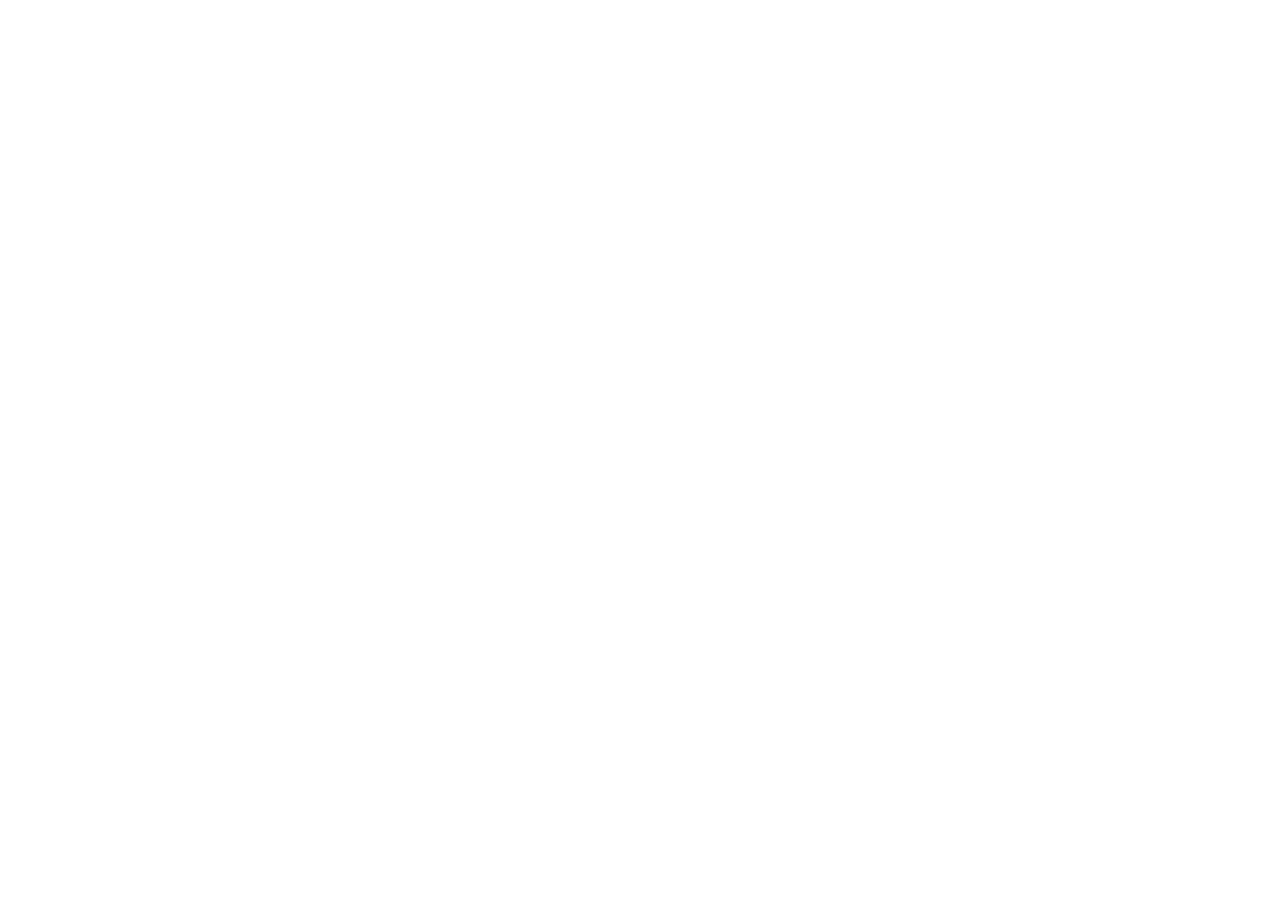
==== index.html @ 6e1f4df5 "Lavoro iniziato" ====
<!DOCTYPE html>
<html lang="it">
<head>
    <meta charset="UTF-8">
    <meta name="viewport" content="width=device-width, initial-scale=1.0">
    <title>Freelancer</title>

    <!-- link Bootstrap -->

    <link href="https://cdn.jsdelivr.net/npm/bootstrap@5.3.2/dist/css/bootstrap.min.css" rel="stylesheet" integrity="sha384-T3c6CoIi6uLrA9TneNEoa7RxnatzjcDSCmG1MXxSR1GAsXEV/Dwwykc2MPK8M2HN" crossorigin="anonymous">

    <link rel="stylesheet" href="css/style.css">
</head>
<body>

    

    

    <script src="https://cdn.jsdelivr.net/npm/bootstrap@5.3.2/dist/js/bootstrap.bundle.min.js" integrity="sha384-C6RzsynM9kWDrMNeT87bh95OGNyZPhcTNXj1NW7RuBCsyN/o0jlpcV8Qyq46cDfL" crossorigin="anonymous"></script>
</body>
</html>
---- css/style.css ----
.color-new{
    background-color: #303D4F;
}

.color-new-1{
    background-color: #58B99D;
}
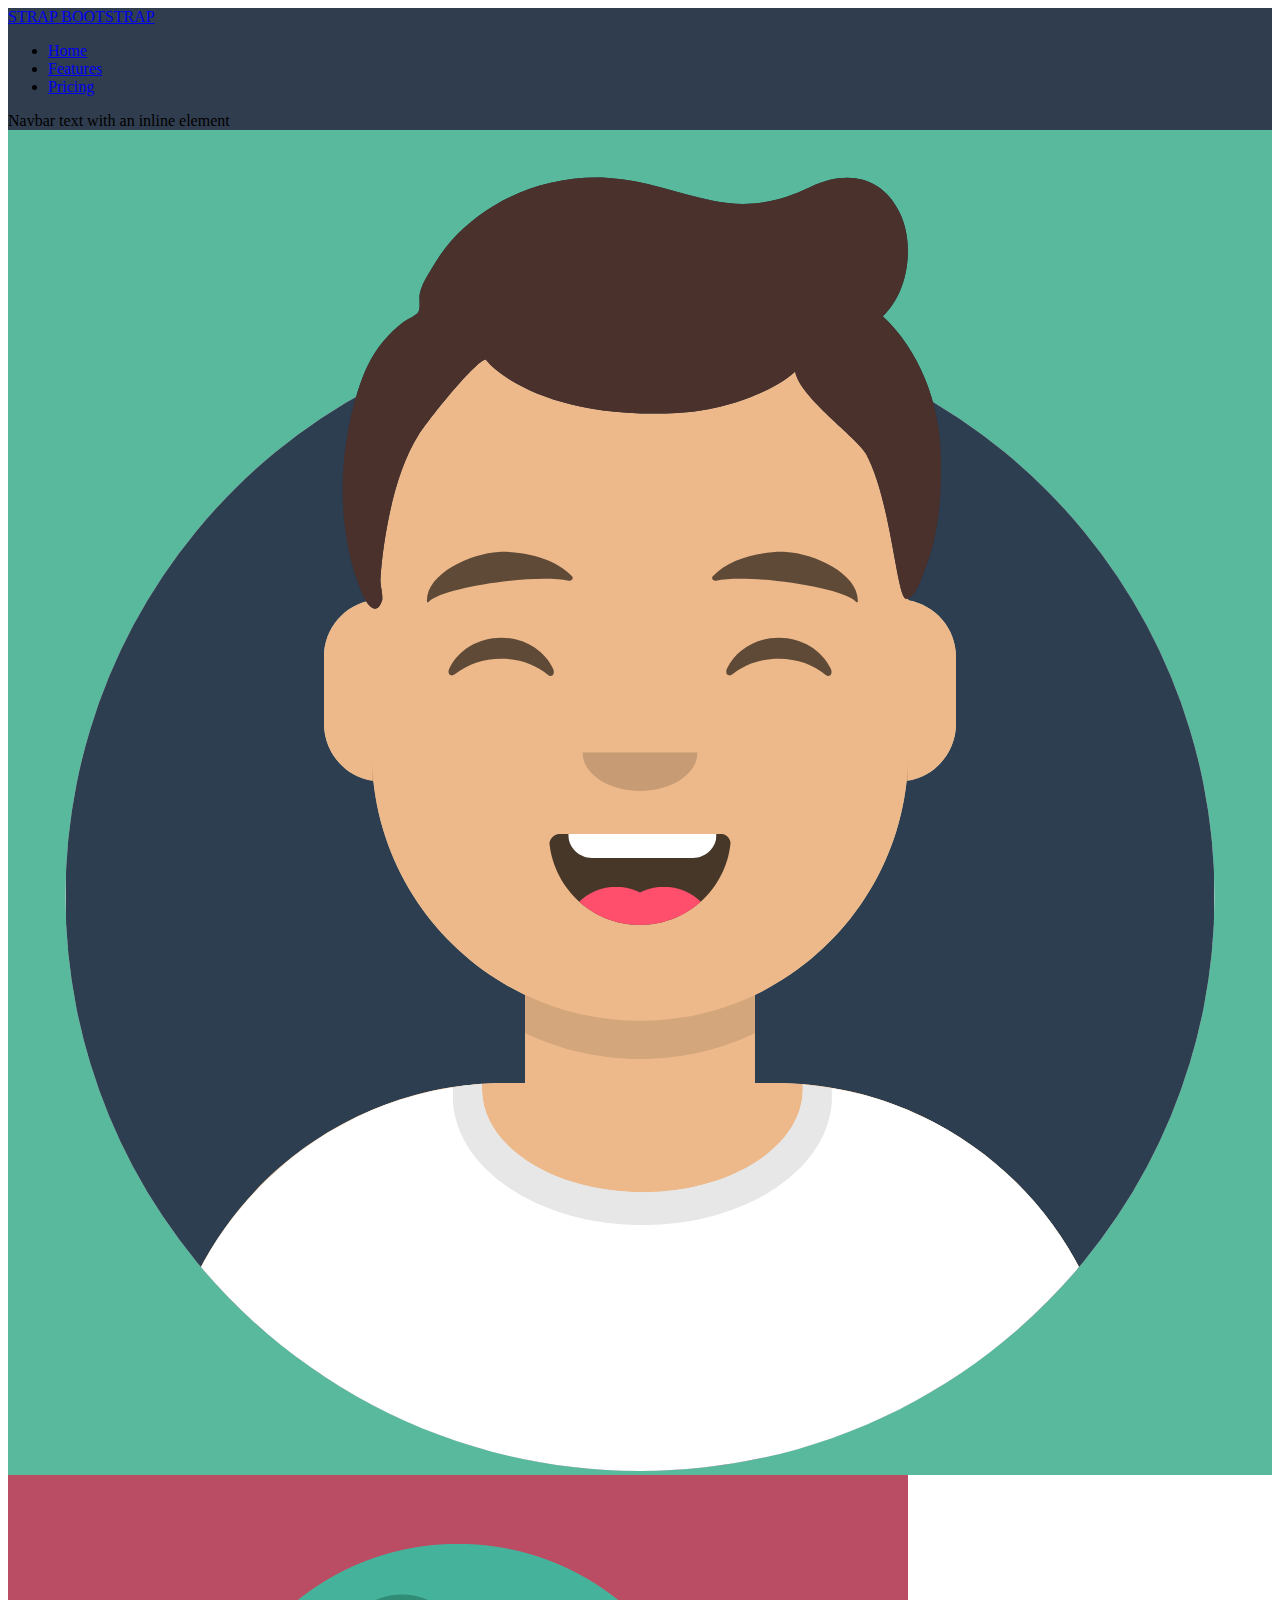
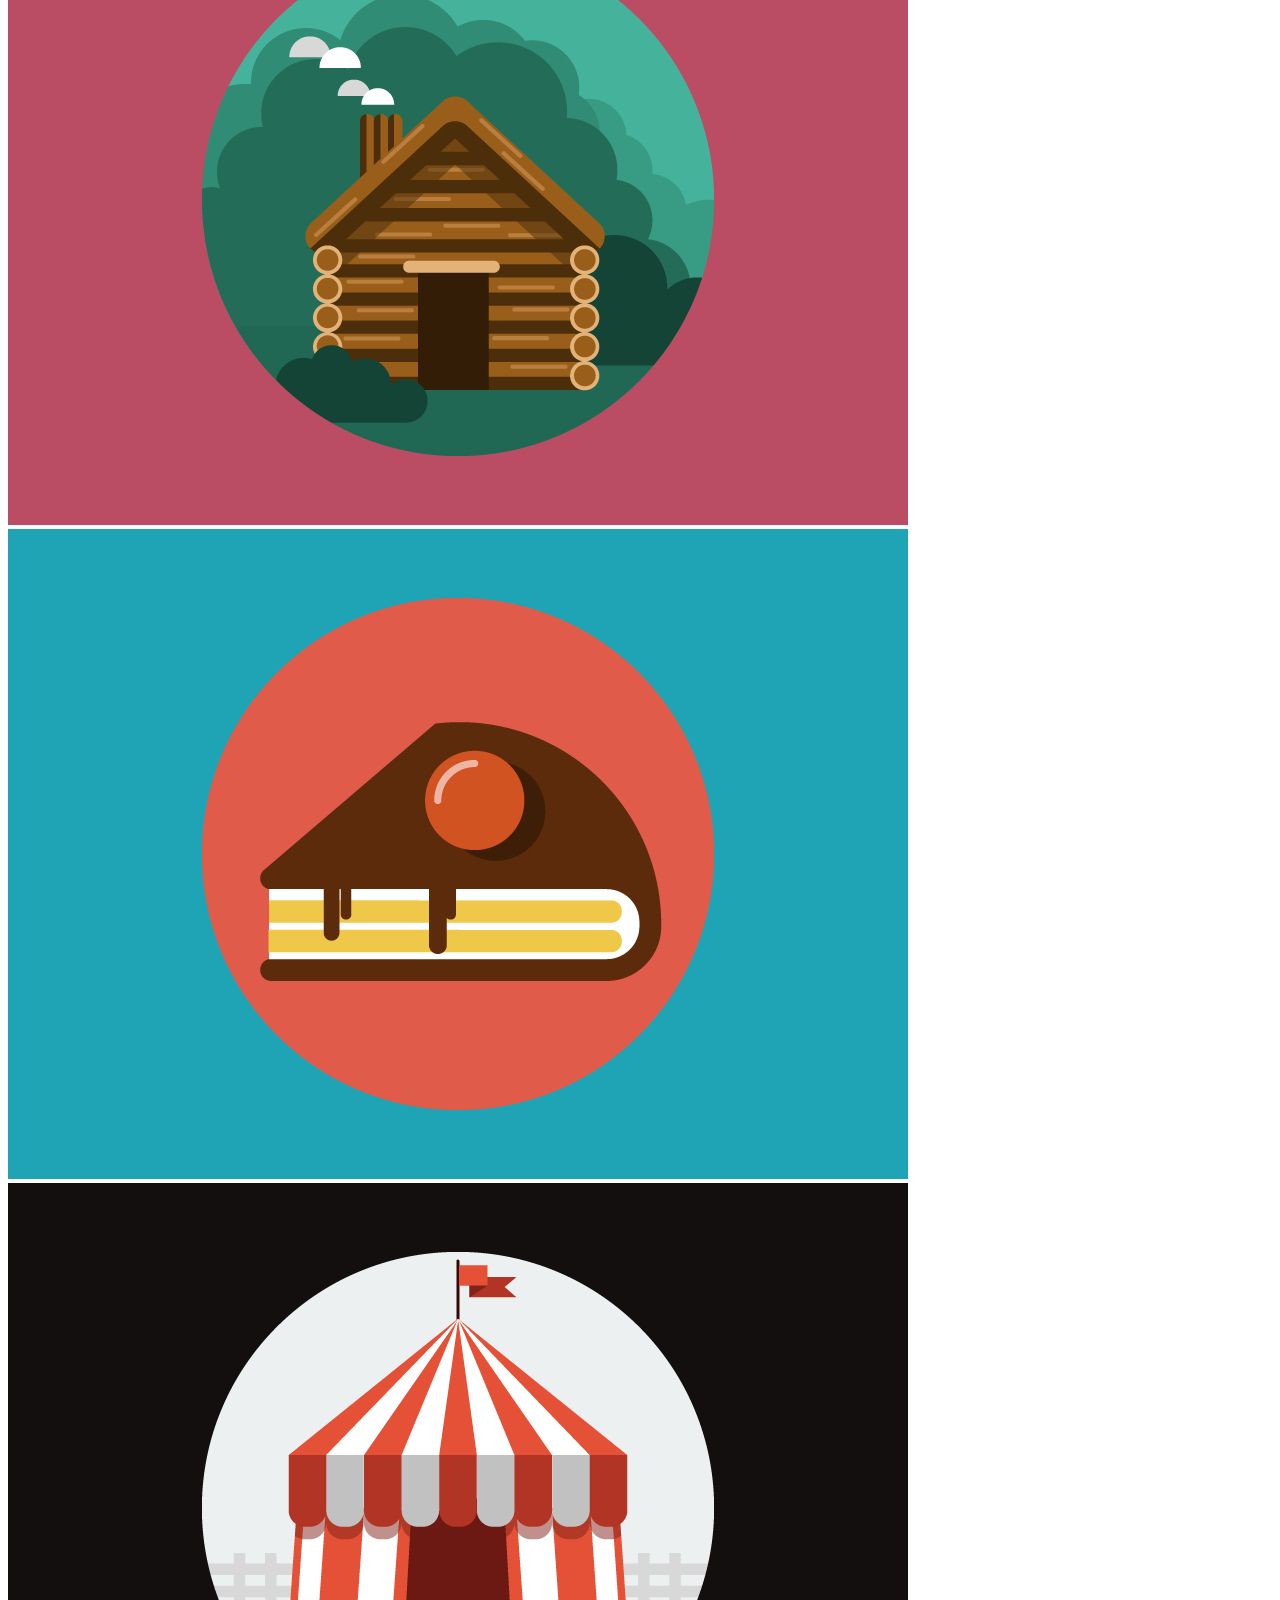
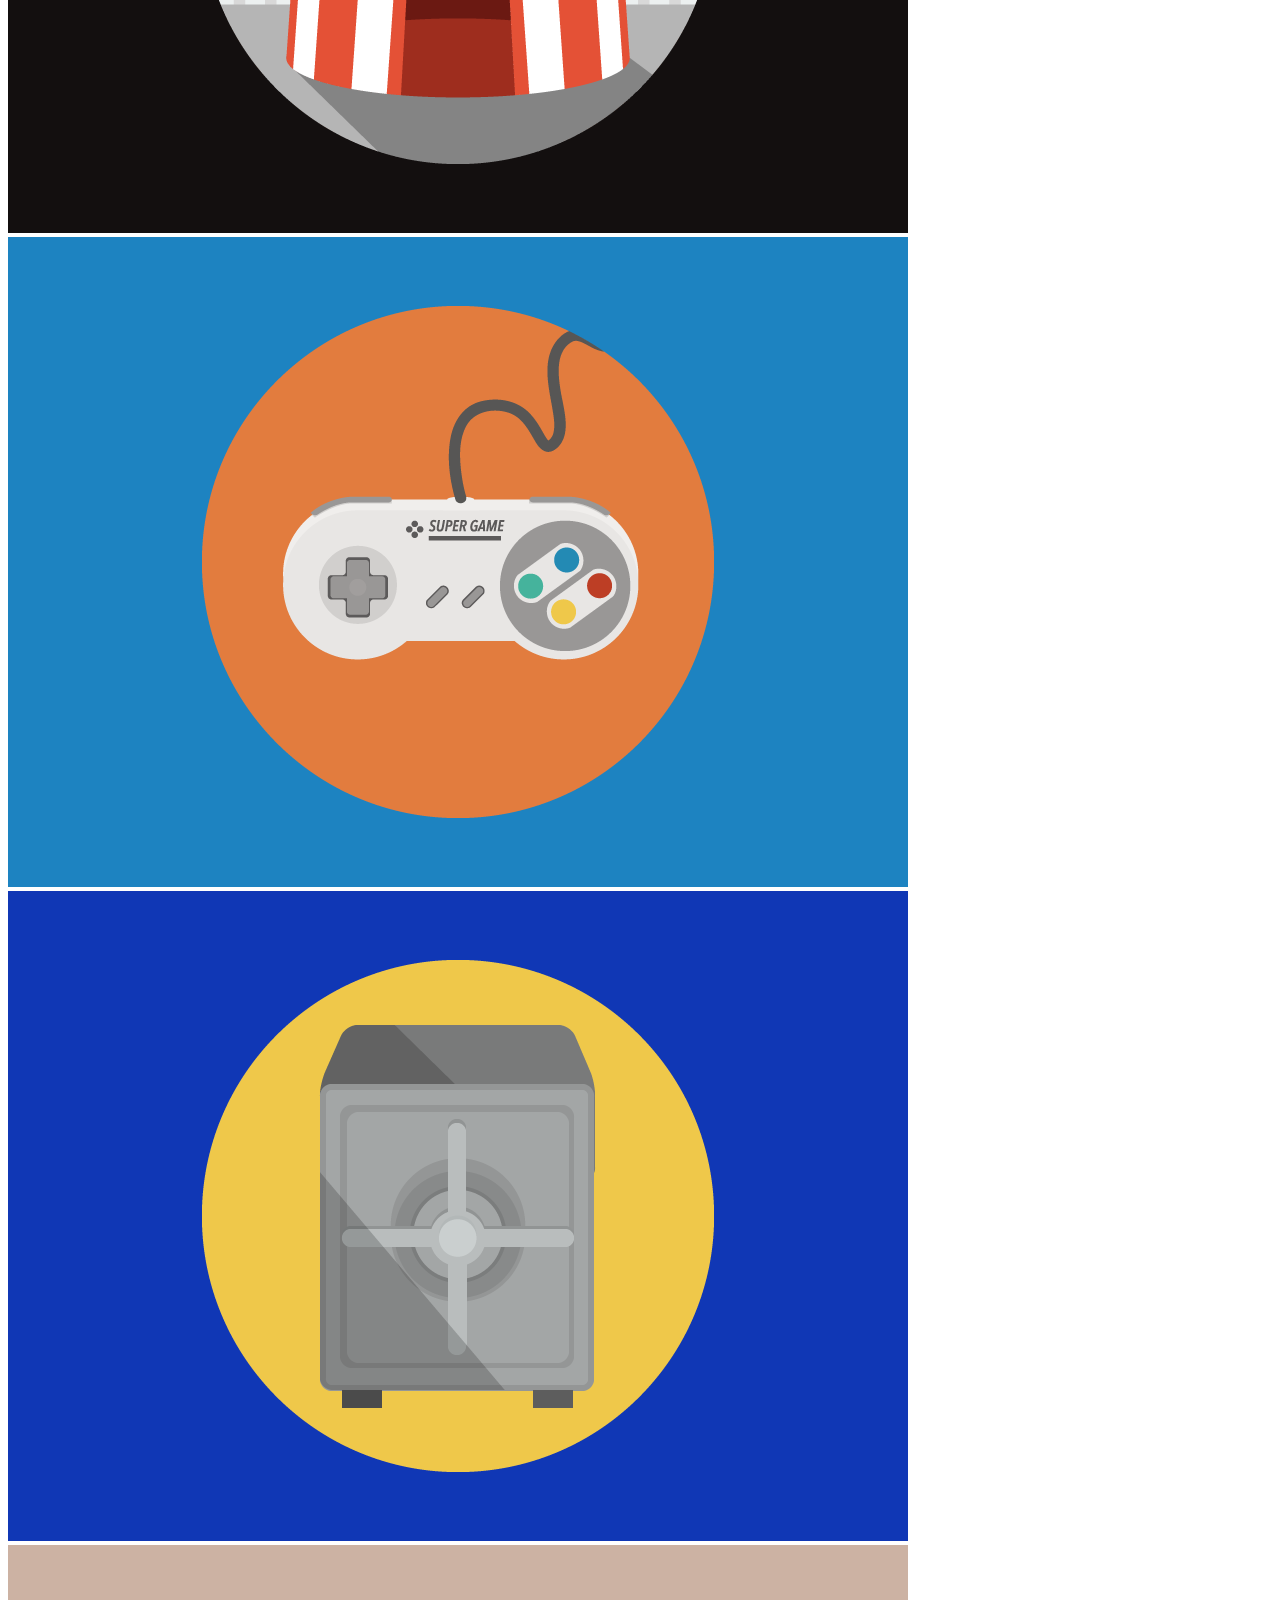
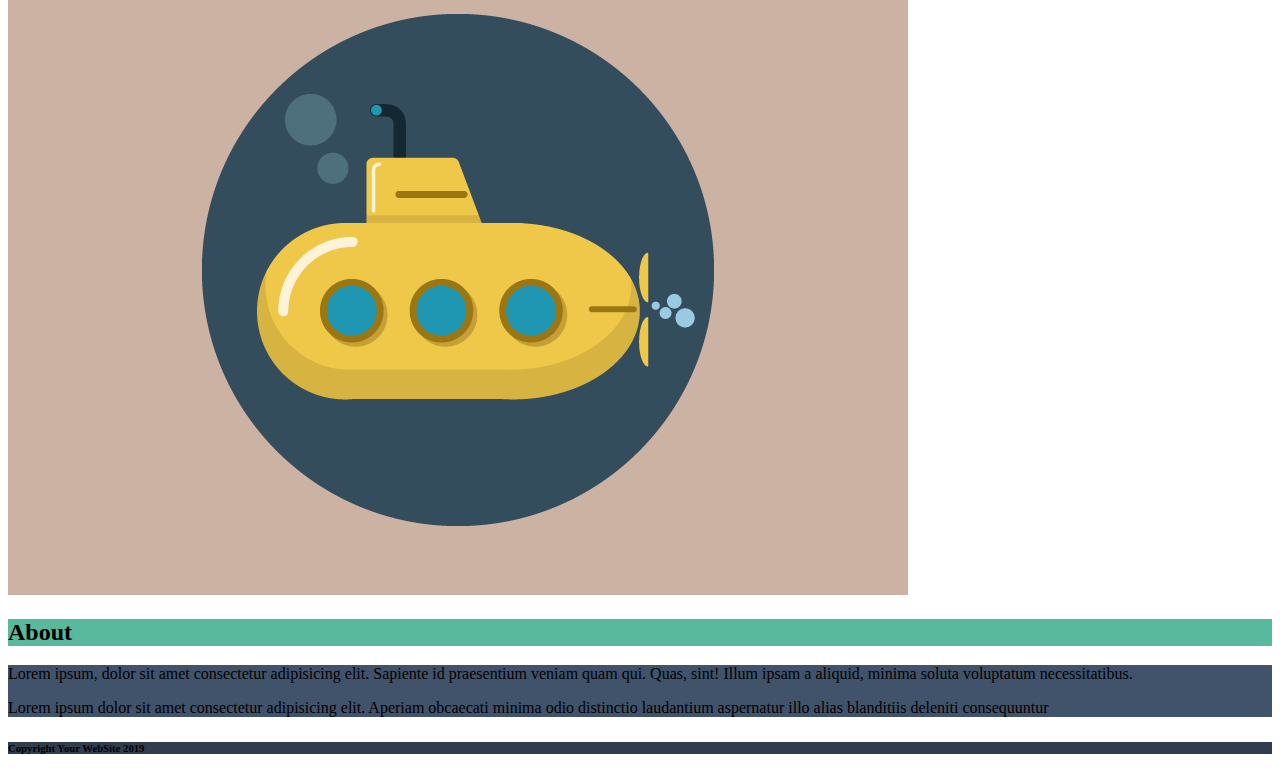
==== commit 860c7eea: "Esercizio Finito" ====
--- a/index.html
+++ b/index.html
@@ -13,7 +13,127 @@
 </head>
 <body>
 
+    <div class="container-fluid p-0 mb-0 text-white navlink color-new">
+        <div class="container ">
+            <nav class="navbar navbar-expand-lg ">
+                <div class="container-fluid">
+                    <a class="navbar-brand text-white" href="#">STRAP BOOTSTRAP </a>
+
+                    <div class="collapse navbar-collapse" id="navbarText">
+                        <ul class="navbar-nav me-auto mb-2 mb-lg-0">
+                            <li class="nav-item">
+                                <a class="nav-link active text-white" aria-current="page" href="#">Home</a>
+                            </li>
+                            <li class="nav-item">
+                                <a class="nav-link text-white" href="#">Features</a>
+                            </li>
+                            <li class="nav-item">
+                                <a class="nav-link text-white" href="#">Pricing</a>
+                            </li>
+                        </ul>
+                        <span class="navbar-text text-white">
+                            Navbar text with an inline element
+                        </span>
+                    </div>
+                </div>
+            </nav>
+
+
+
+
+        </div>
+    </div>
+
+    <div class="container-fluid color-new-1 ">
+        <div class="container py-5 ">
+            <div class="row d-flex justify-content-center">
+                <div class="col-6 col-md-4 col-lg-3"><img src="img/avatar.svg" alt=""></div>
+
     
+            </div>
+    
+    
+    
+        </div>
+
+    </div>
+
+    <div class="container-fluid ">
+        <div class="container py-5">
+            <div class="row justify-content-center row-gap-4">
+                <div class="col-12 col-md-6 col-lg-4">
+                    <img class="img-fluid" src="img/cabin.png" alt="">
+                </div>
+                <div class="col-12 col-md-6 col-lg-4">
+                    <img class="img-fluid" src="img/cake.png" alt="">
+                </div>
+                <div class="col-12 col-md-6 col-lg-4">
+                    <img class="img-fluid" src="img/circus.png" alt="">
+                </div>
+                <div class="col-12 col-md-6 col-lg-4">
+                    <img class="img-fluid" src="img/game.png" alt="">
+                </div>
+                <div class="col-12 col-md-6 col-lg-4">
+                    <img class="img-fluid" src="img/safe.png" alt="">
+                </div>
+                <div class="col-12 col-md-6 col-lg-4">
+                    <img class="img-fluid" src="img/submarine.png" alt="">
+                </div>
+                
+            </div>
+        </div>
+    </div>
+
+    <div class="container-fluid color-new-1">
+
+        <div class="container text-center text-white py-5">
+            <h2>About</h2>
+            <div class="row justify-content-center">
+                
+                <div class="col-6">
+                    
+                </div>
+
+                <div class="col-6">
+                    
+                </div>
+
+                
+
+    
+    
+            </div>
+
+        </div>
+
+        
+    </div>
+
+    <div class="container-fluid color-new-2 text-white">
+        <div class="container">
+            <div class="row flex-wrap">
+                <div class="col-12 col-md-3 ">
+                    <p>Lorem ipsum, dolor sit amet consectetur adipisicing elit. Sapiente id praesentium veniam quam qui. Quas, sint! Illum ipsam a aliquid, minima soluta voluptatum necessitatibus.</p>
+                </div>
+                <div class="col-12 col-md-3 ">
+
+                </div>
+                <div class="col-12 col-md-3 ">
+                    <p>Lorem ipsum dolor sit amet consectetur adipisicing elit. Aperiam obcaecati minima odio distinctio laudantium aspernatur illo alias blanditiis deleniti consequuntur</p>
+                </div>
+            </div>
+
+        </div>
+    </div>
+
+    <div class="container-fluid color-new">
+        <div class="container text-center text-white p-5">
+            
+            <h6>Copyright Your WebSite 2019</h6>
+
+        </div>
+    </div>
+
 
     
 
--- a/css/style.css
+++ b/css/style.css
@@ -4,4 +4,8 @@
 
 .color-new-1{
     background-color: #58B99D;
+}
+
+.color-new-2{
+    background-color: #40536B;
 }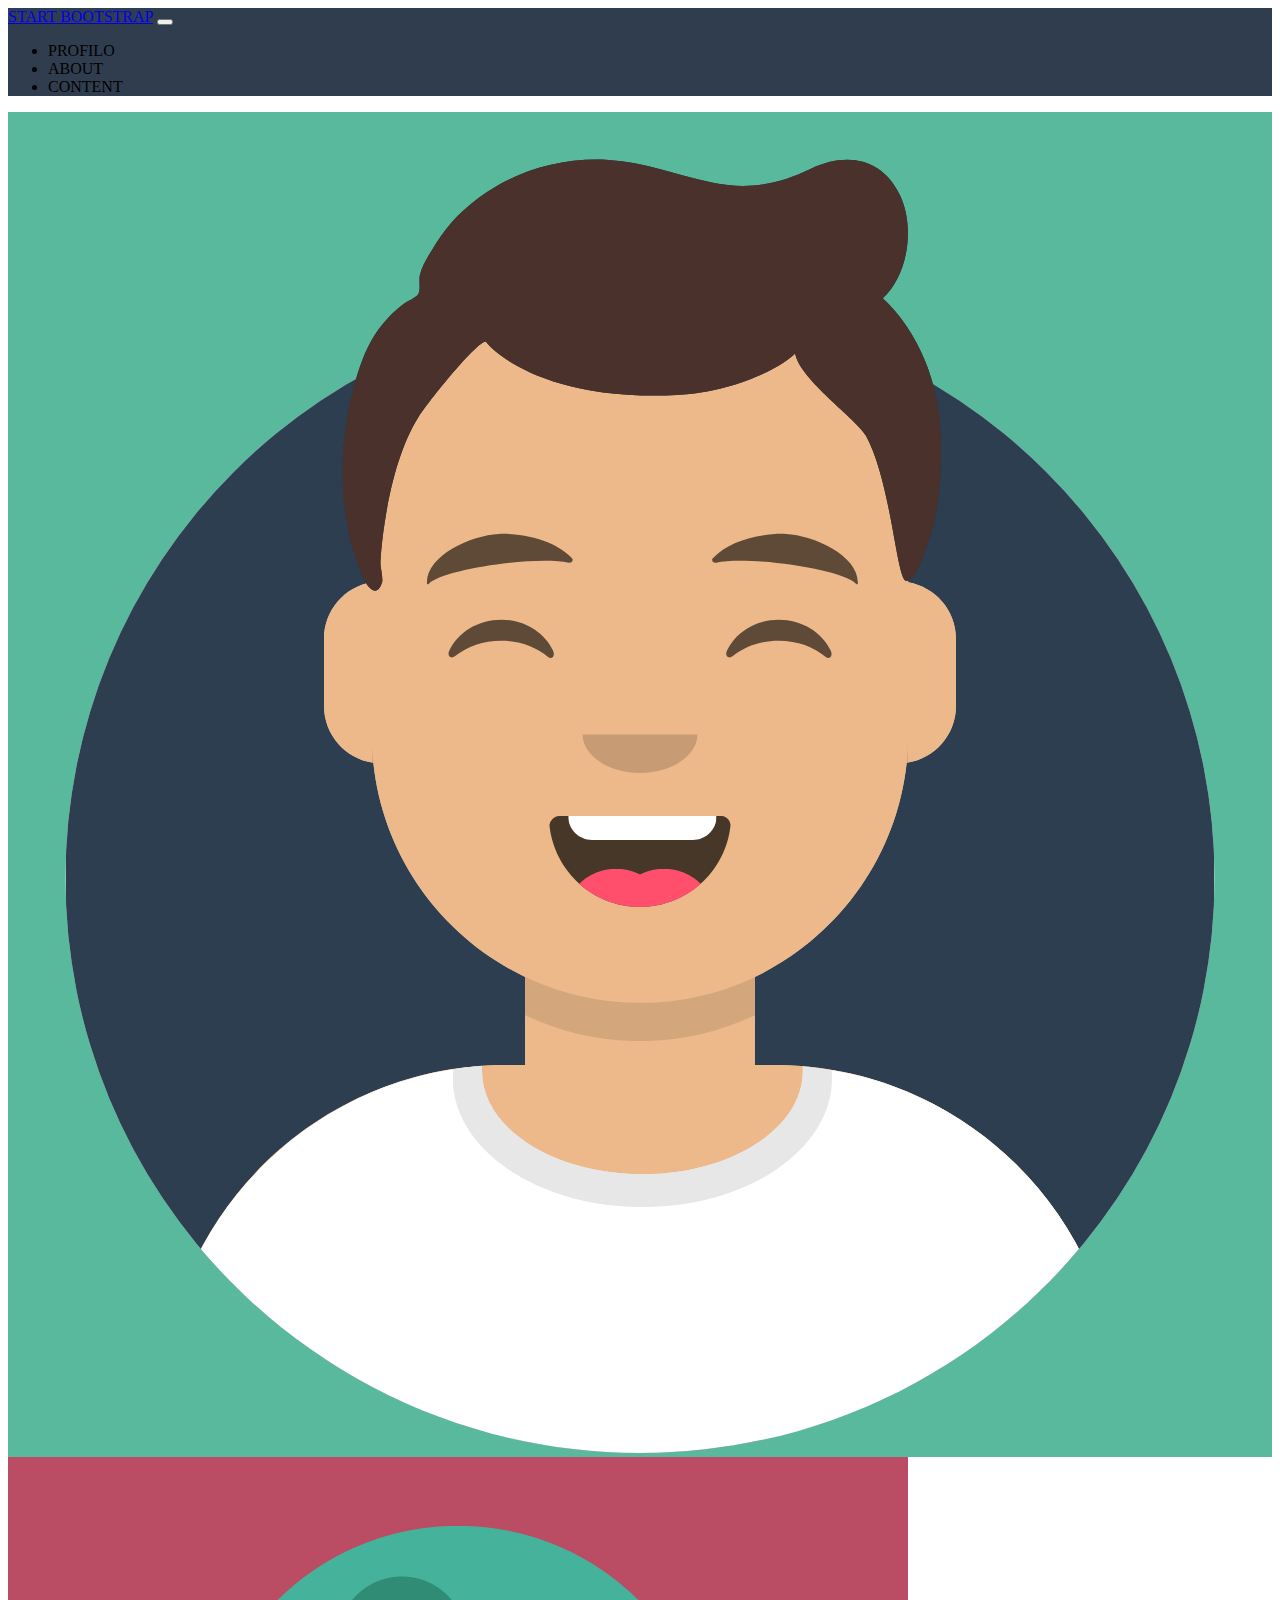
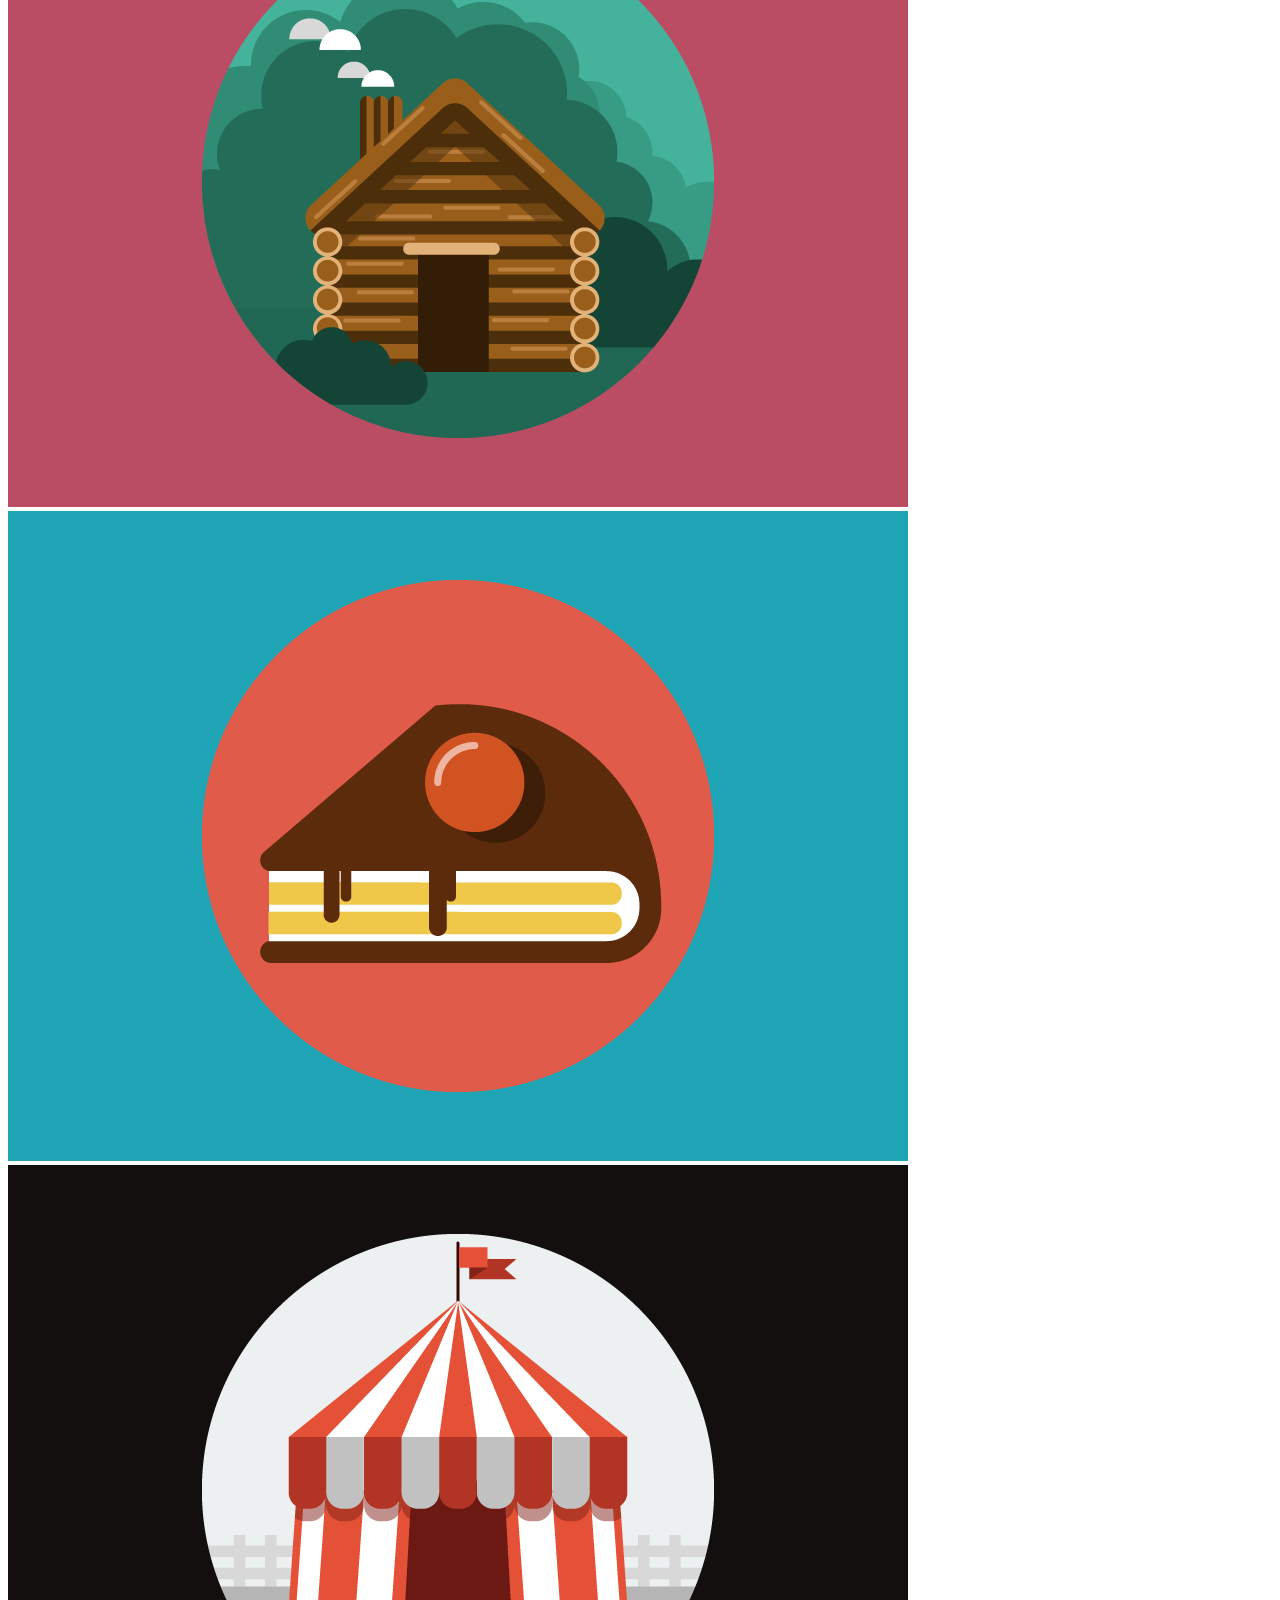
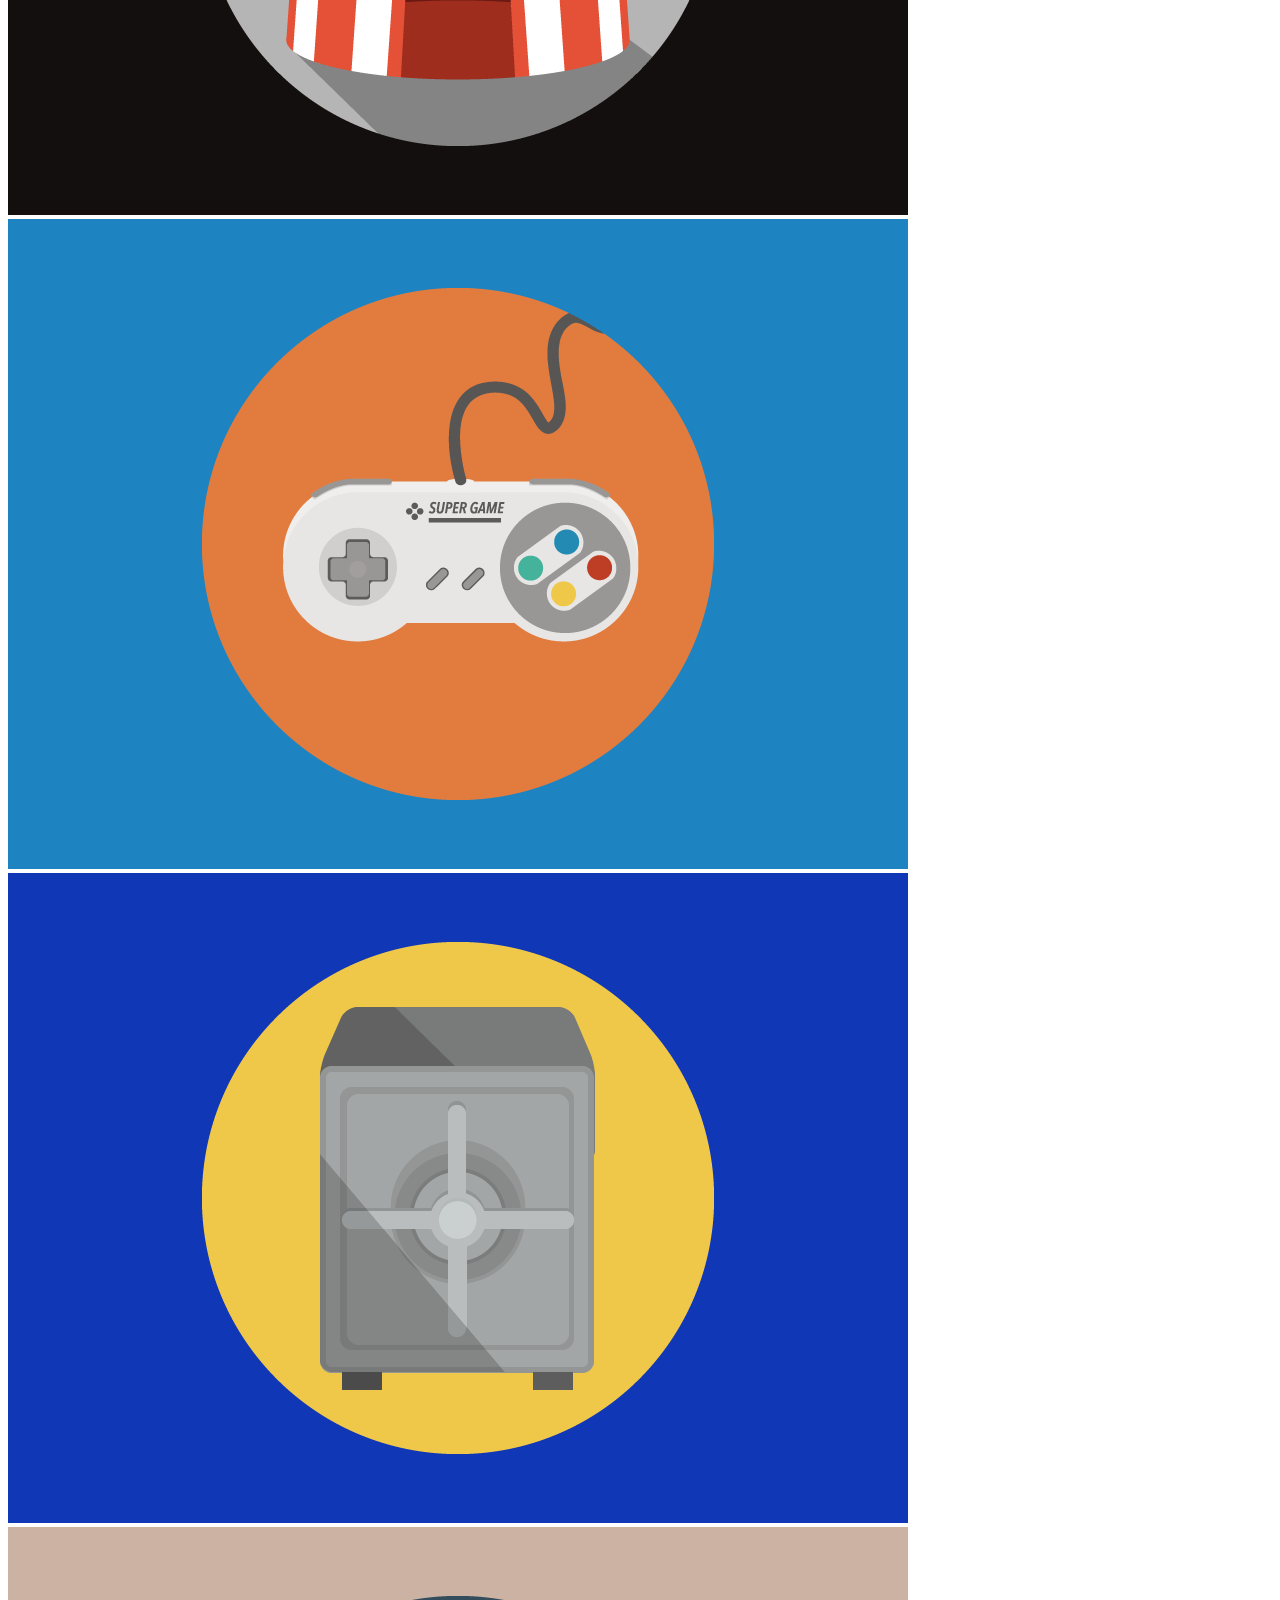
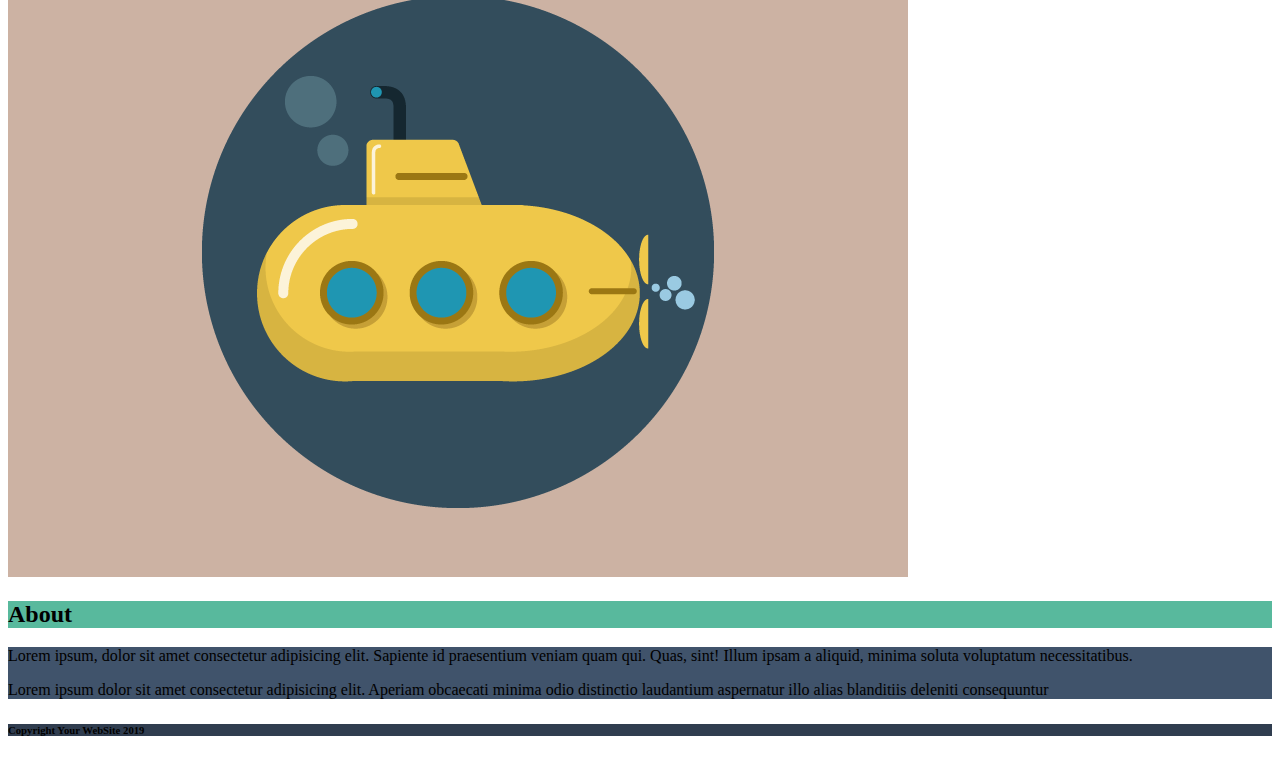
==== commit 66cdf423: "Customizing Navbar" ====
--- a/index.html
+++ b/index.html
@@ -1,5 +1,6 @@
 <!DOCTYPE html>
 <html lang="it">
+
 <head>
     <meta charset="UTF-8">
     <meta name="viewport" content="width=device-width, initial-scale=1.0">
@@ -7,32 +8,38 @@
 
     <!-- link Bootstrap -->
 
-    <link href="https://cdn.jsdelivr.net/npm/bootstrap@5.3.2/dist/css/bootstrap.min.css" rel="stylesheet" integrity="sha384-T3c6CoIi6uLrA9TneNEoa7RxnatzjcDSCmG1MXxSR1GAsXEV/Dwwykc2MPK8M2HN" crossorigin="anonymous">
+    <link href="https://cdn.jsdelivr.net/npm/bootstrap@5.3.2/dist/css/bootstrap.min.css" rel="stylesheet"
+        integrity="sha384-T3c6CoIi6uLrA9TneNEoa7RxnatzjcDSCmG1MXxSR1GAsXEV/Dwwykc2MPK8M2HN" crossorigin="anonymous">
 
+    <!-- my css -->
     <link rel="stylesheet" href="css/style.css">
+
+    <!-- Fontawesome -->
+
+    <link rel="stylesheet" href="https://cdnjs.cloudflare.com/ajax/libs/font-awesome/6.5.1/css/all.min.css"
+        integrity="sha512-DTOQO9RWCH3ppGqcWaEA1BIZOC6xxalwEsw9c2QQeAIftl+Vegovlnee1c9QX4TctnWMn13TZye+giMm8e2LwA=="
+        crossorigin="anonymous" referrerpolicy="no-referrer" />
 </head>
+
 <body>
 
     <div class="container-fluid p-0 mb-0 text-white navlink color-new">
         <div class="container ">
-            <nav class="navbar navbar-expand-lg ">
+            <nav class="navbar navbar-expand-lg  ">
                 <div class="container-fluid">
-                    <a class="navbar-brand text-white" href="#">STRAP BOOTSTRAP </a>
-
-                    <div class="collapse navbar-collapse" id="navbarText">
-                        <ul class="navbar-nav me-auto mb-2 mb-lg-0">
-                            <li class="nav-item">
-                                <a class="nav-link active text-white" aria-current="page" href="#">Home</a>
-                            </li>
-                            <li class="nav-item">
-                                <a class="nav-link text-white" href="#">Features</a>
-                            </li>
-                            <li class="nav-item">
-                                <a class="nav-link text-white" href="#">Pricing</a>
-                            </li>
-                        </ul>
+                    <a class="navbar-brand text-white" href="#">START BOOTSTRAP</a>
+                    <button class="navbar-toggler" type="button text-white" data-bs-toggle="collapse" data-bs-target="#navbarText"
+                        aria-controls="navbarText" aria-expanded="false" aria-label="Toggle navigation">
+                        <span class="navbar-toggler-icon"></span>
+                    </button>
+                    <div class="collapse navbar-collapse justify-content-end" id="navbarText">
+                        
                         <span class="navbar-text text-white">
-                            Navbar text with an inline element
+                            <ul class="d-flex gap-2  list-unstyled m-auto  ">
+                                <li>PROFILO</li>
+                                <li>ABOUT</li>
+                                <li>CONTENT</li>
+                            </ul>
                         </span>
                     </div>
                 </div>
@@ -49,11 +56,11 @@
             <div class="row d-flex justify-content-center">
                 <div class="col-6 col-md-4 col-lg-3"><img src="img/avatar.svg" alt=""></div>
 
-    
+
             </div>
-    
-    
-    
+
+
+
         </div>
 
     </div>
@@ -61,25 +68,25 @@
     <div class="container-fluid ">
         <div class="container py-5">
             <div class="row justify-content-center row-gap-4">
-                <div class="col-12 col-md-6 col-lg-4">
-                    <img class="img-fluid" src="img/cabin.png" alt="">
+                <div class="col-12 col-md-6 col-lg-4 rounded">
+                    <img class="img-fluid rounded" src="img/cabin.png" alt="">
                 </div>
                 <div class="col-12 col-md-6 col-lg-4">
-                    <img class="img-fluid" src="img/cake.png" alt="">
+                    <img class="img-fluid rounded" src="img/cake.png" alt="">
                 </div>
                 <div class="col-12 col-md-6 col-lg-4">
-                    <img class="img-fluid" src="img/circus.png" alt="">
+                    <img class="img-fluid rounded" src="img/circus.png" alt="">
                 </div>
                 <div class="col-12 col-md-6 col-lg-4">
-                    <img class="img-fluid" src="img/game.png" alt="">
+                    <img class="img-fluid rounded" src="img/game.png" alt="">
                 </div>
                 <div class="col-12 col-md-6 col-lg-4">
-                    <img class="img-fluid" src="img/safe.png" alt="">
+                    <img class="img-fluid rounded" src="img/safe.png" alt="">
                 </div>
                 <div class="col-12 col-md-6 col-lg-4">
-                    <img class="img-fluid" src="img/submarine.png" alt="">
+                    <img class="img-fluid rounded" src="img/submarine.png" alt="">
                 </div>
-                
+
             </div>
         </div>
     </div>
@@ -89,37 +96,39 @@
         <div class="container text-center text-white py-5">
             <h2>About</h2>
             <div class="row justify-content-center">
-                
+
                 <div class="col-6">
-                    
+
                 </div>
 
                 <div class="col-6">
-                    
+
                 </div>
 
-                
 
-    
-    
+
+
+
             </div>
 
         </div>
 
-        
+
     </div>
 
     <div class="container-fluid color-new-2 text-white">
         <div class="container">
             <div class="row flex-wrap">
                 <div class="col-12 col-md-3 ">
-                    <p>Lorem ipsum, dolor sit amet consectetur adipisicing elit. Sapiente id praesentium veniam quam qui. Quas, sint! Illum ipsam a aliquid, minima soluta voluptatum necessitatibus.</p>
+                    <p>Lorem ipsum, dolor sit amet consectetur adipisicing elit. Sapiente id praesentium veniam quam
+                        qui. Quas, sint! Illum ipsam a aliquid, minima soluta voluptatum necessitatibus.</p>
                 </div>
                 <div class="col-12 col-md-3 ">
 
                 </div>
                 <div class="col-12 col-md-3 ">
-                    <p>Lorem ipsum dolor sit amet consectetur adipisicing elit. Aperiam obcaecati minima odio distinctio laudantium aspernatur illo alias blanditiis deleniti consequuntur</p>
+                    <p>Lorem ipsum dolor sit amet consectetur adipisicing elit. Aperiam obcaecati minima odio distinctio
+                        laudantium aspernatur illo alias blanditiis deleniti consequuntur</p>
                 </div>
             </div>
 
@@ -128,15 +137,18 @@
 
     <div class="container-fluid color-new">
         <div class="container text-center text-white p-5">
-            
+
             <h6>Copyright Your WebSite 2019</h6>
 
         </div>
     </div>
 
 
-    
 
-    <script src="https://cdn.jsdelivr.net/npm/bootstrap@5.3.2/dist/js/bootstrap.bundle.min.js" integrity="sha384-C6RzsynM9kWDrMNeT87bh95OGNyZPhcTNXj1NW7RuBCsyN/o0jlpcV8Qyq46cDfL" crossorigin="anonymous"></script>
+
+    <script src="https://cdn.jsdelivr.net/npm/bootstrap@5.3.2/dist/js/bootstrap.bundle.min.js"
+        integrity="sha384-C6RzsynM9kWDrMNeT87bh95OGNyZPhcTNXj1NW7RuBCsyN/o0jlpcV8Qyq46cDfL"
+        crossorigin="anonymous"></script>
 </body>
+
 </html>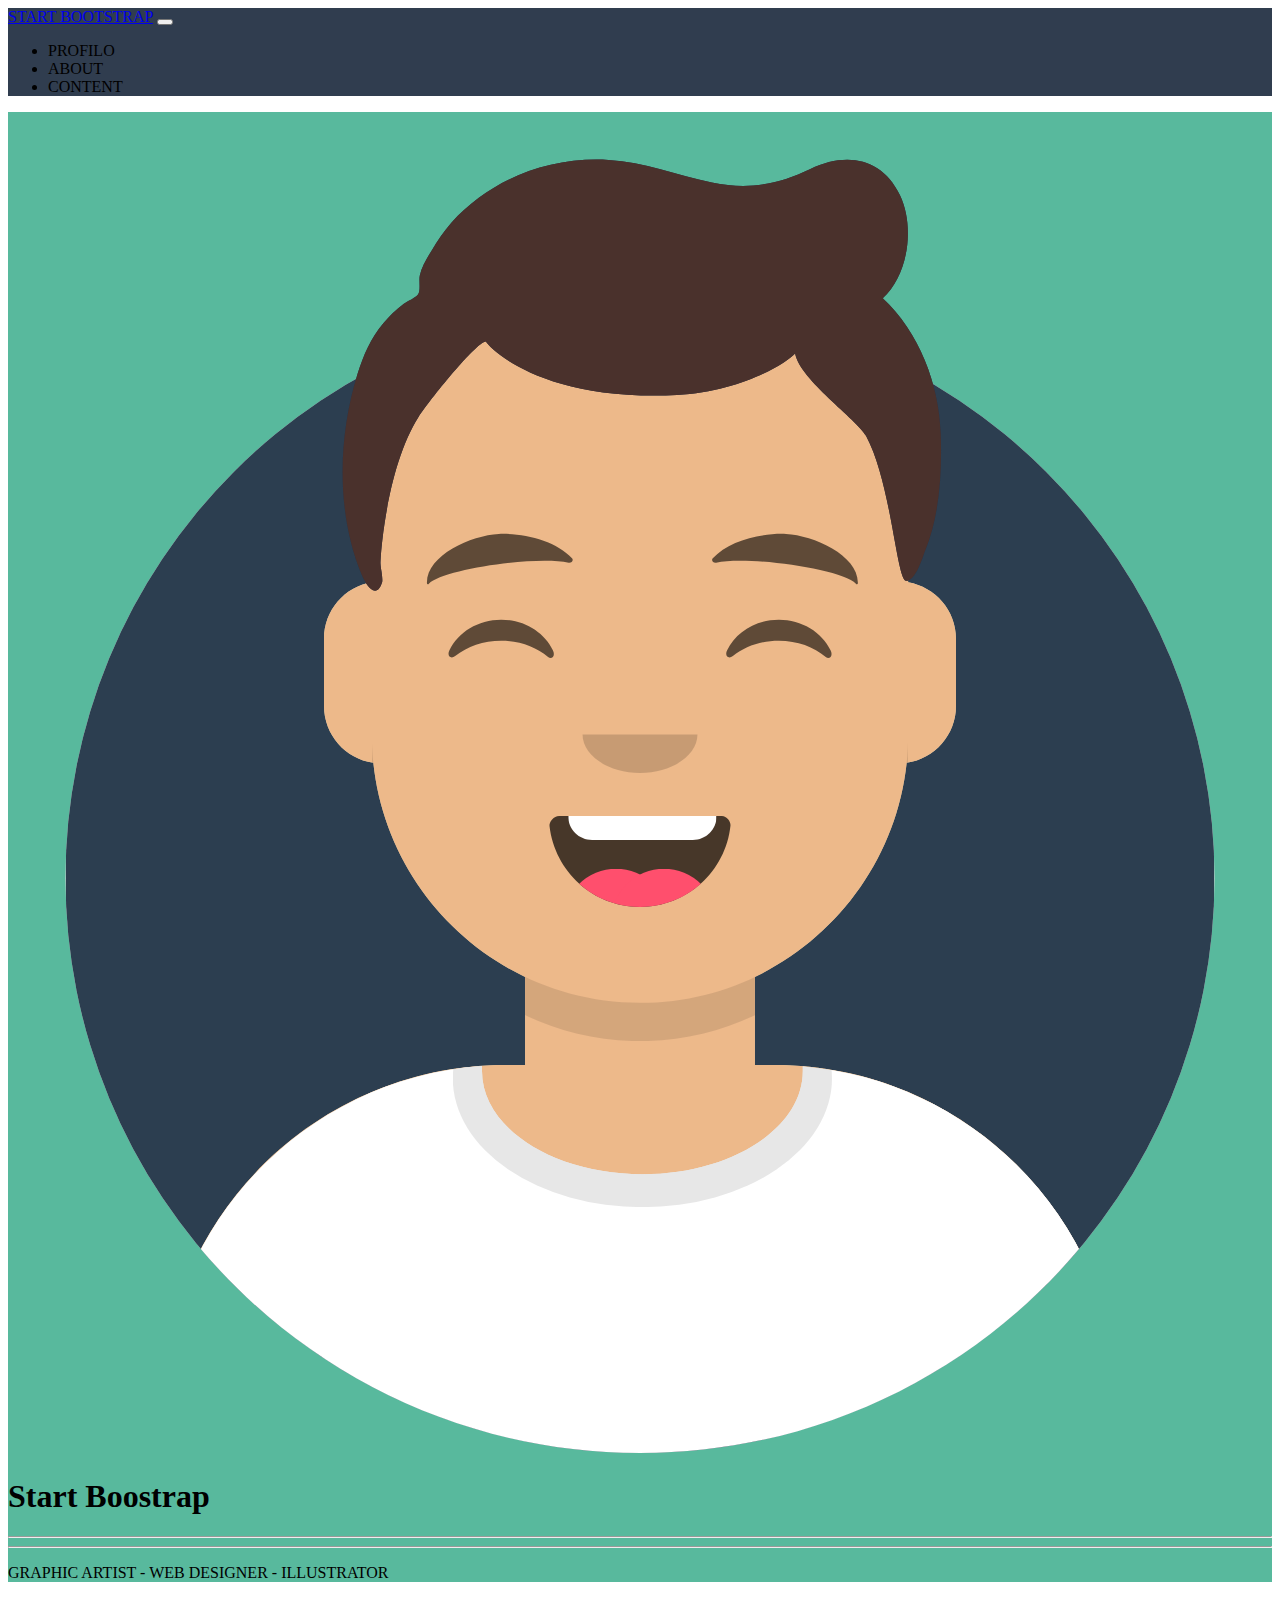
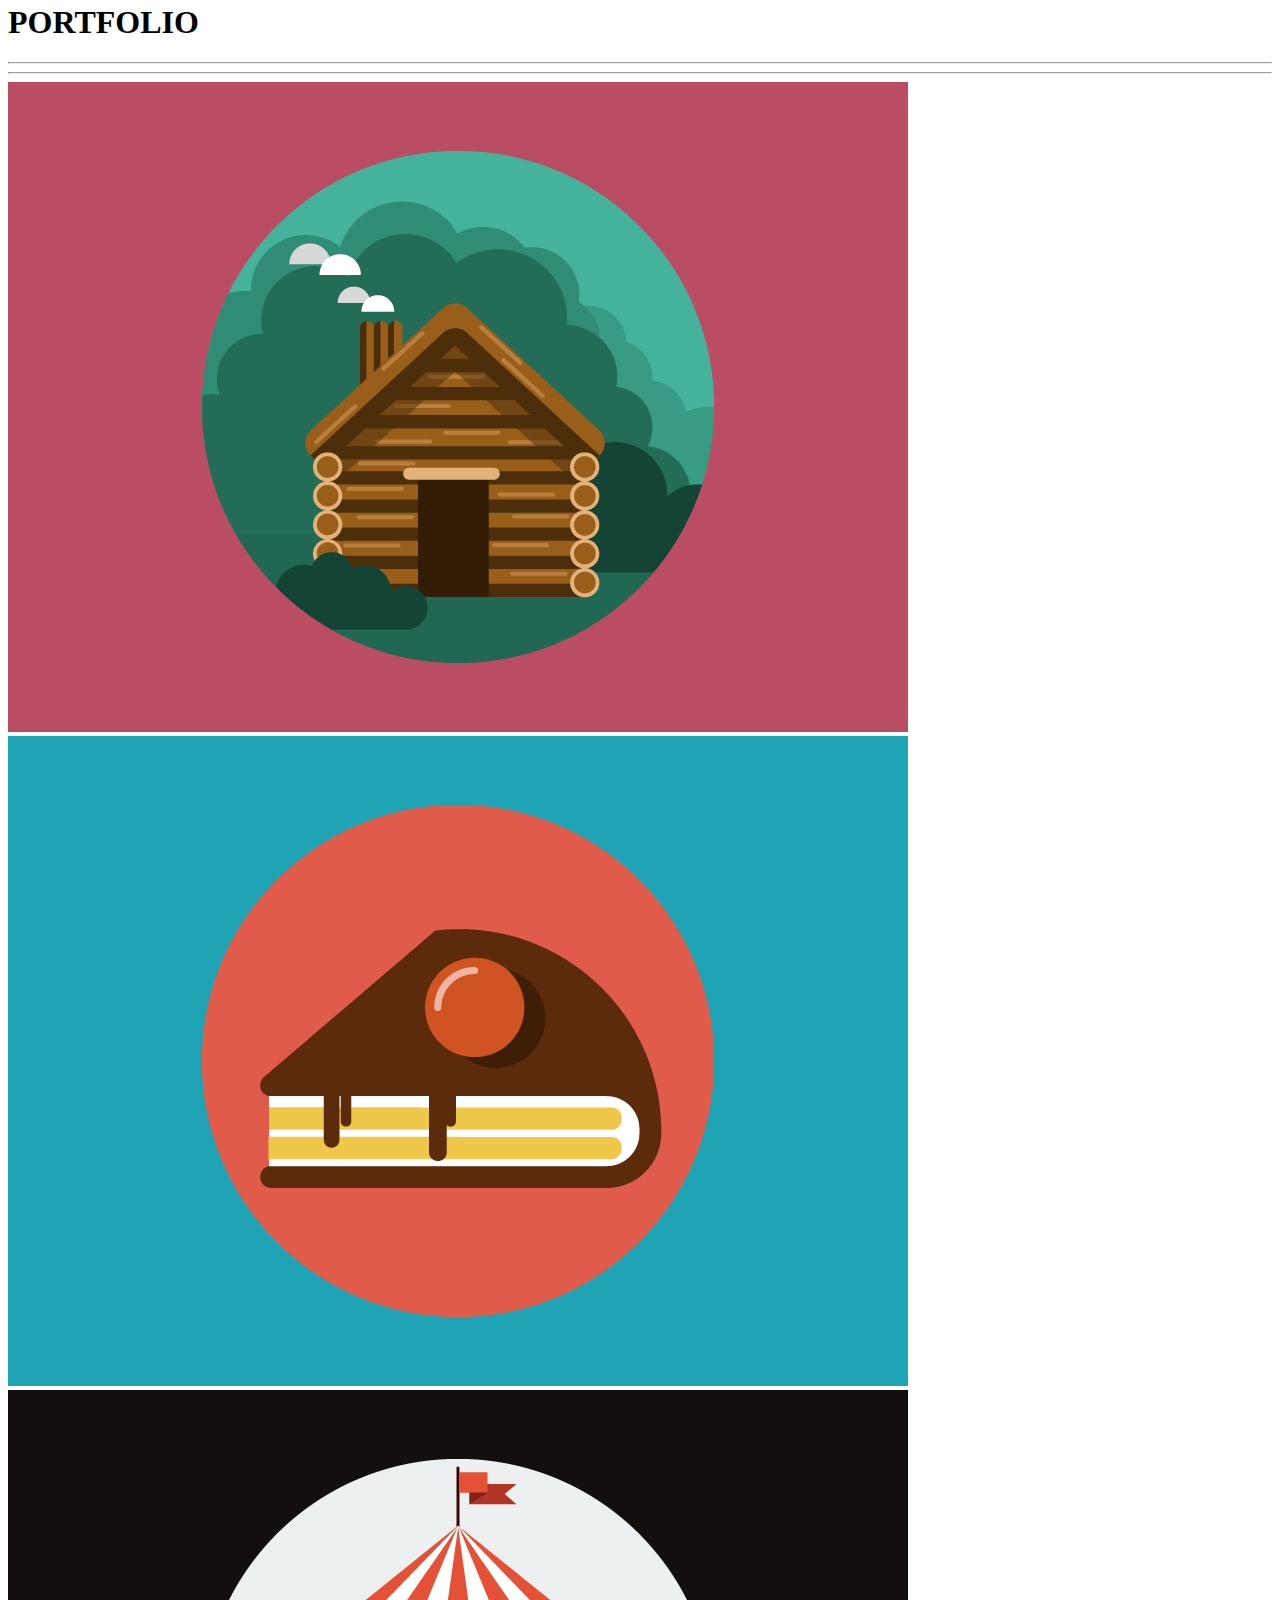
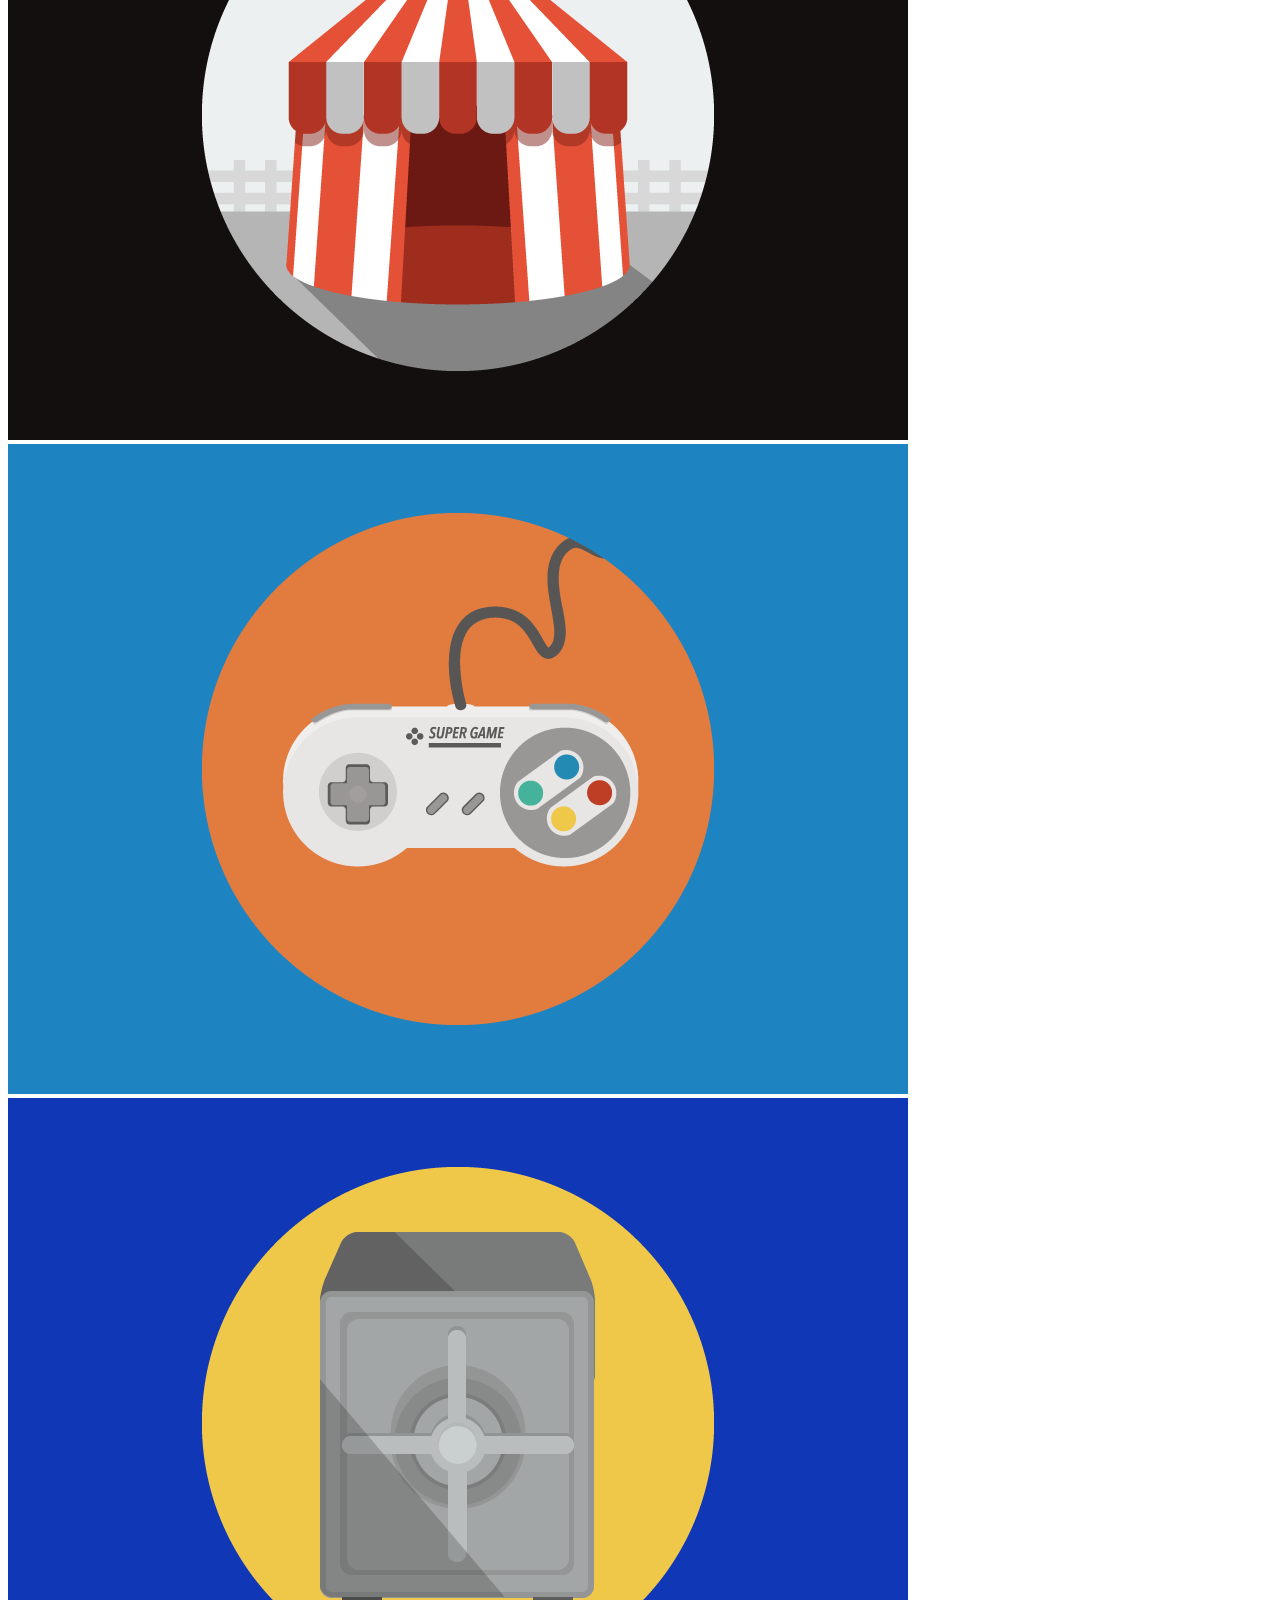
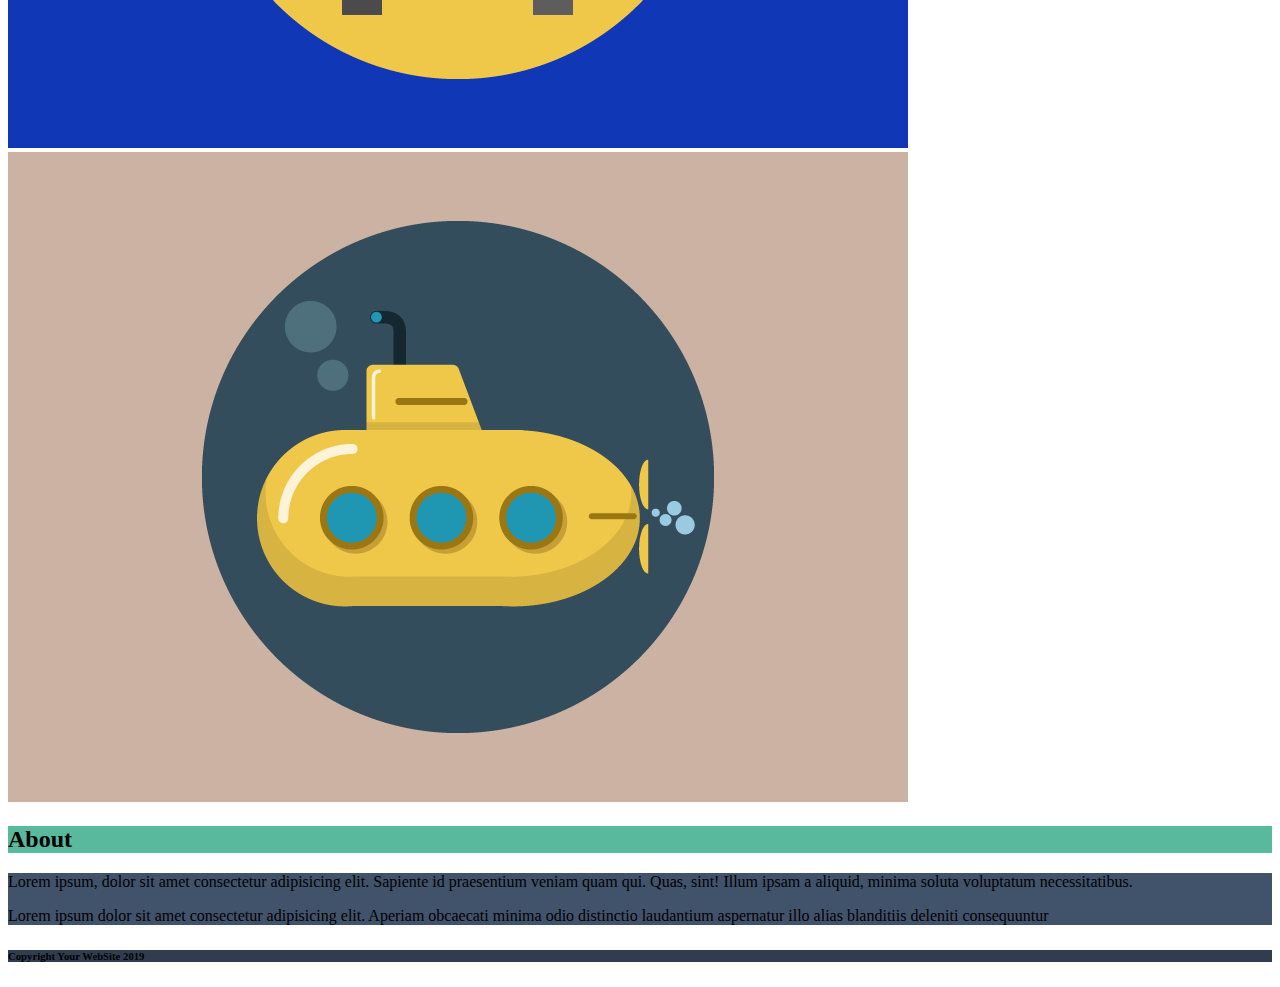
==== commit a3d294d1: "Customizing Portfolio ended" ====
--- a/index.html
+++ b/index.html
@@ -58,6 +58,28 @@
 
 
             </div>
+            <div class="container text-uppercase text-white text-center py-4">
+                <h1>Start Boostrap</h1>
+                <div class="row justify-content-center align-items-center ">
+                    <div class="col-6 text-center">
+                        <div class="row align-items-center ">
+                            <div class="col-5">
+                                <hr class="border-4  opacity-100 rounded">
+                            </div>
+                            <div class="col-2">
+                                <i class="fa-solid fa-star"></i>
+                            </div>
+                            <div class="col-5">
+                                <hr class="border-4  opacity-100 rounded">
+                            </div>
+
+                        </div>
+                    </div>
+                </div>
+                <p class="py-3">
+                    GRAPHIC ARTIST - WEB DESIGNER - ILLUSTRATOR
+                </p>
+            </div>
 
 
 
@@ -66,8 +88,27 @@
     </div>
 
     <div class="container-fluid ">
-        <div class="container py-5">
-            <div class="row justify-content-center row-gap-4">
+        <div class="container py-5 text-center">
+            <h1>PORTFOLIO</h1>
+
+            <div class="row justify-content-center align-items-center ">
+                <div class="col-6 text-center">
+                    <div class="row align-items-center ">
+                        <div class="col-5">
+                            <hr class="border-4  opacity-100 rounded">
+                        </div>
+                        <div class="col-2">
+                            <i class="fa-solid fa-star"></i>
+                        </div>
+                        <div class="col-5">
+                            <hr class="border-4  opacity-100 rounded">
+                        </div>
+
+                    </div>
+                </div>
+            </div>
+
+            <div class="row justify-content-center row-gap-4 py-3">
                 <div class="col-12 col-md-6 col-lg-4 rounded">
                     <img class="img-fluid rounded" src="img/cabin.png" alt="">
                 </div>
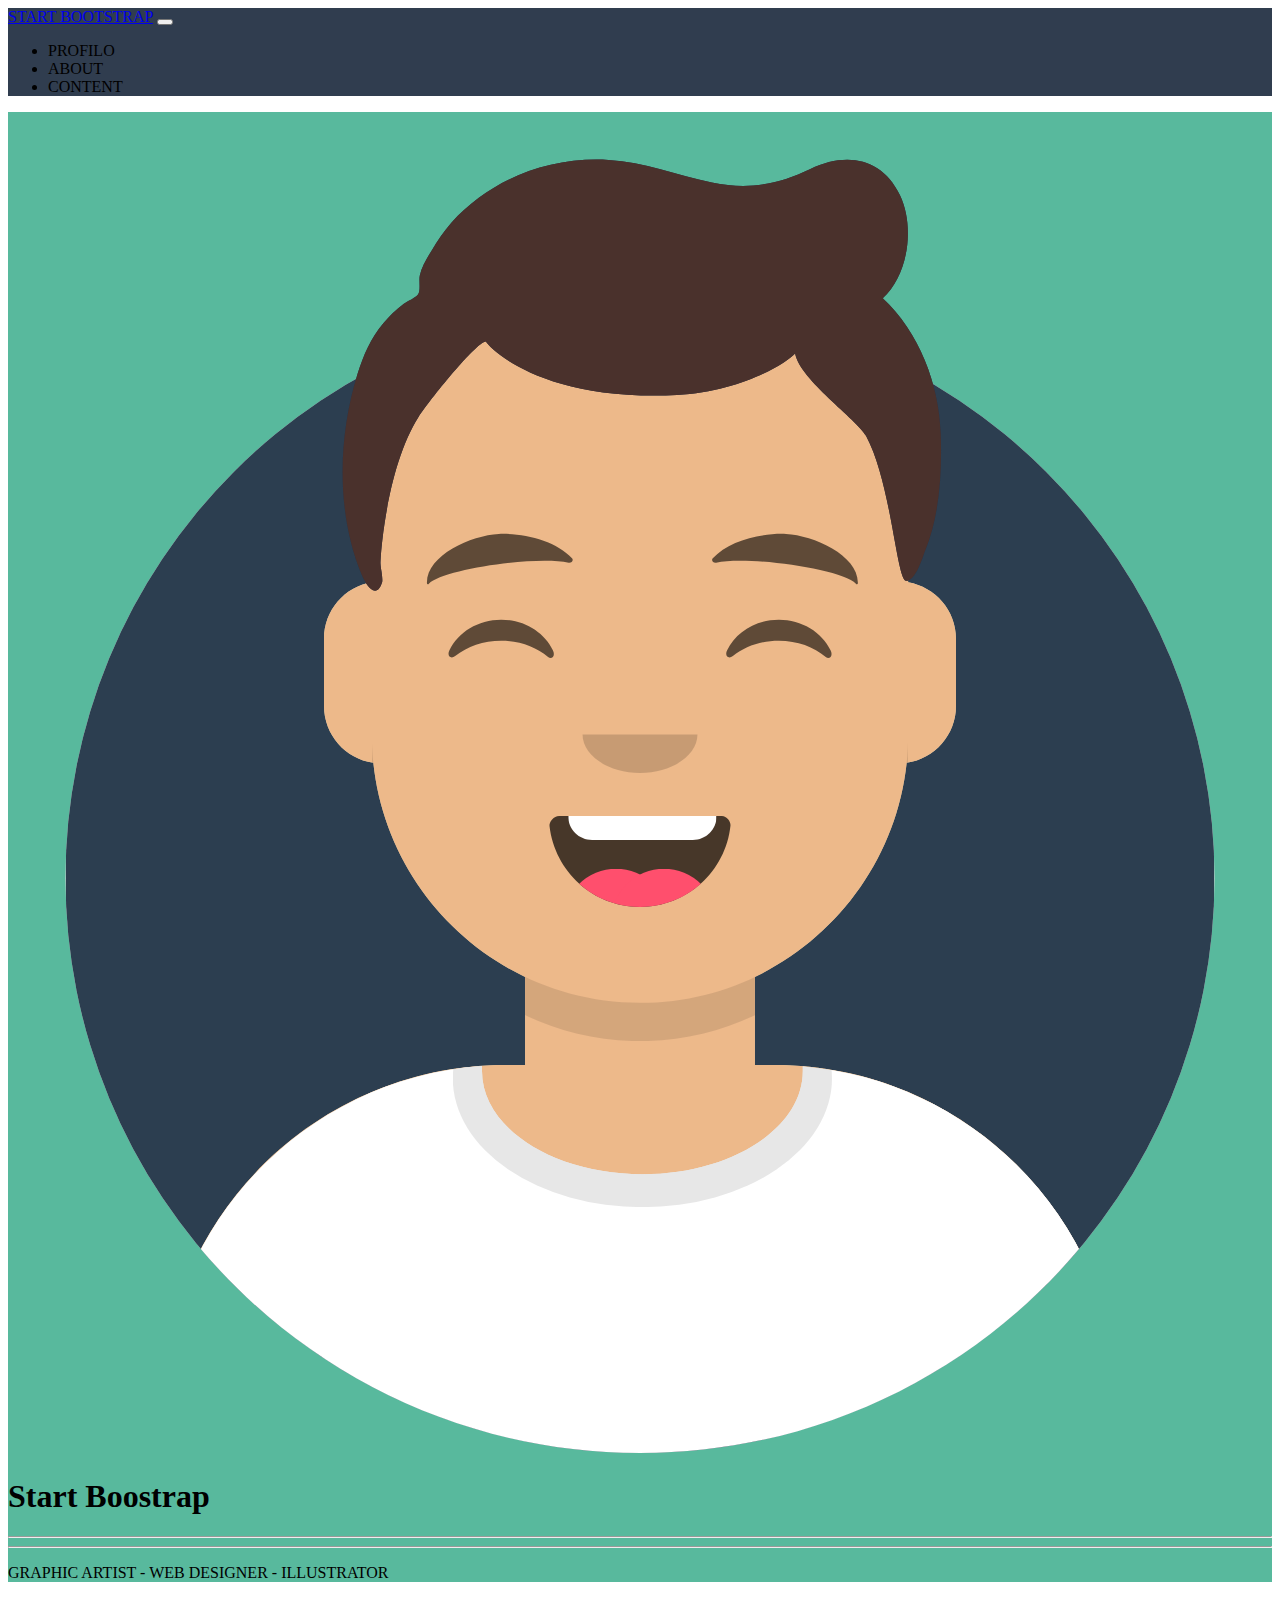
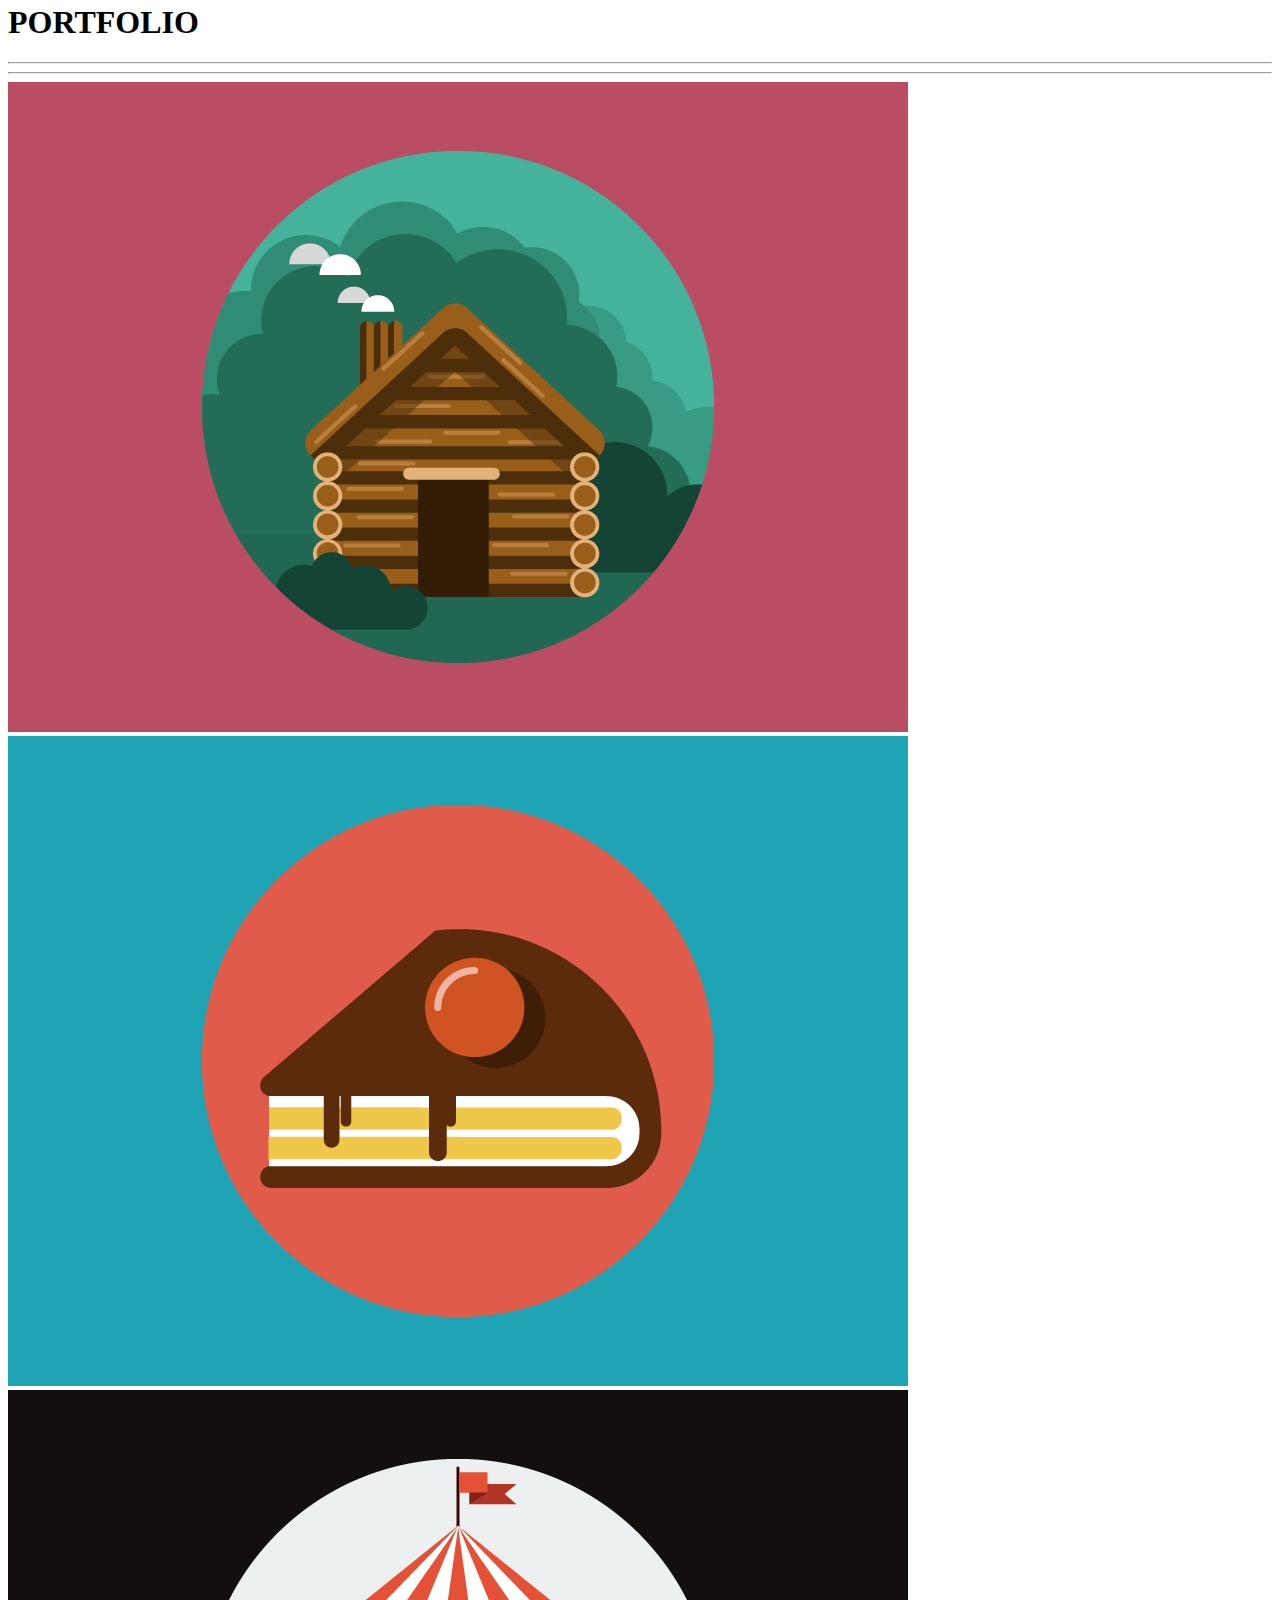
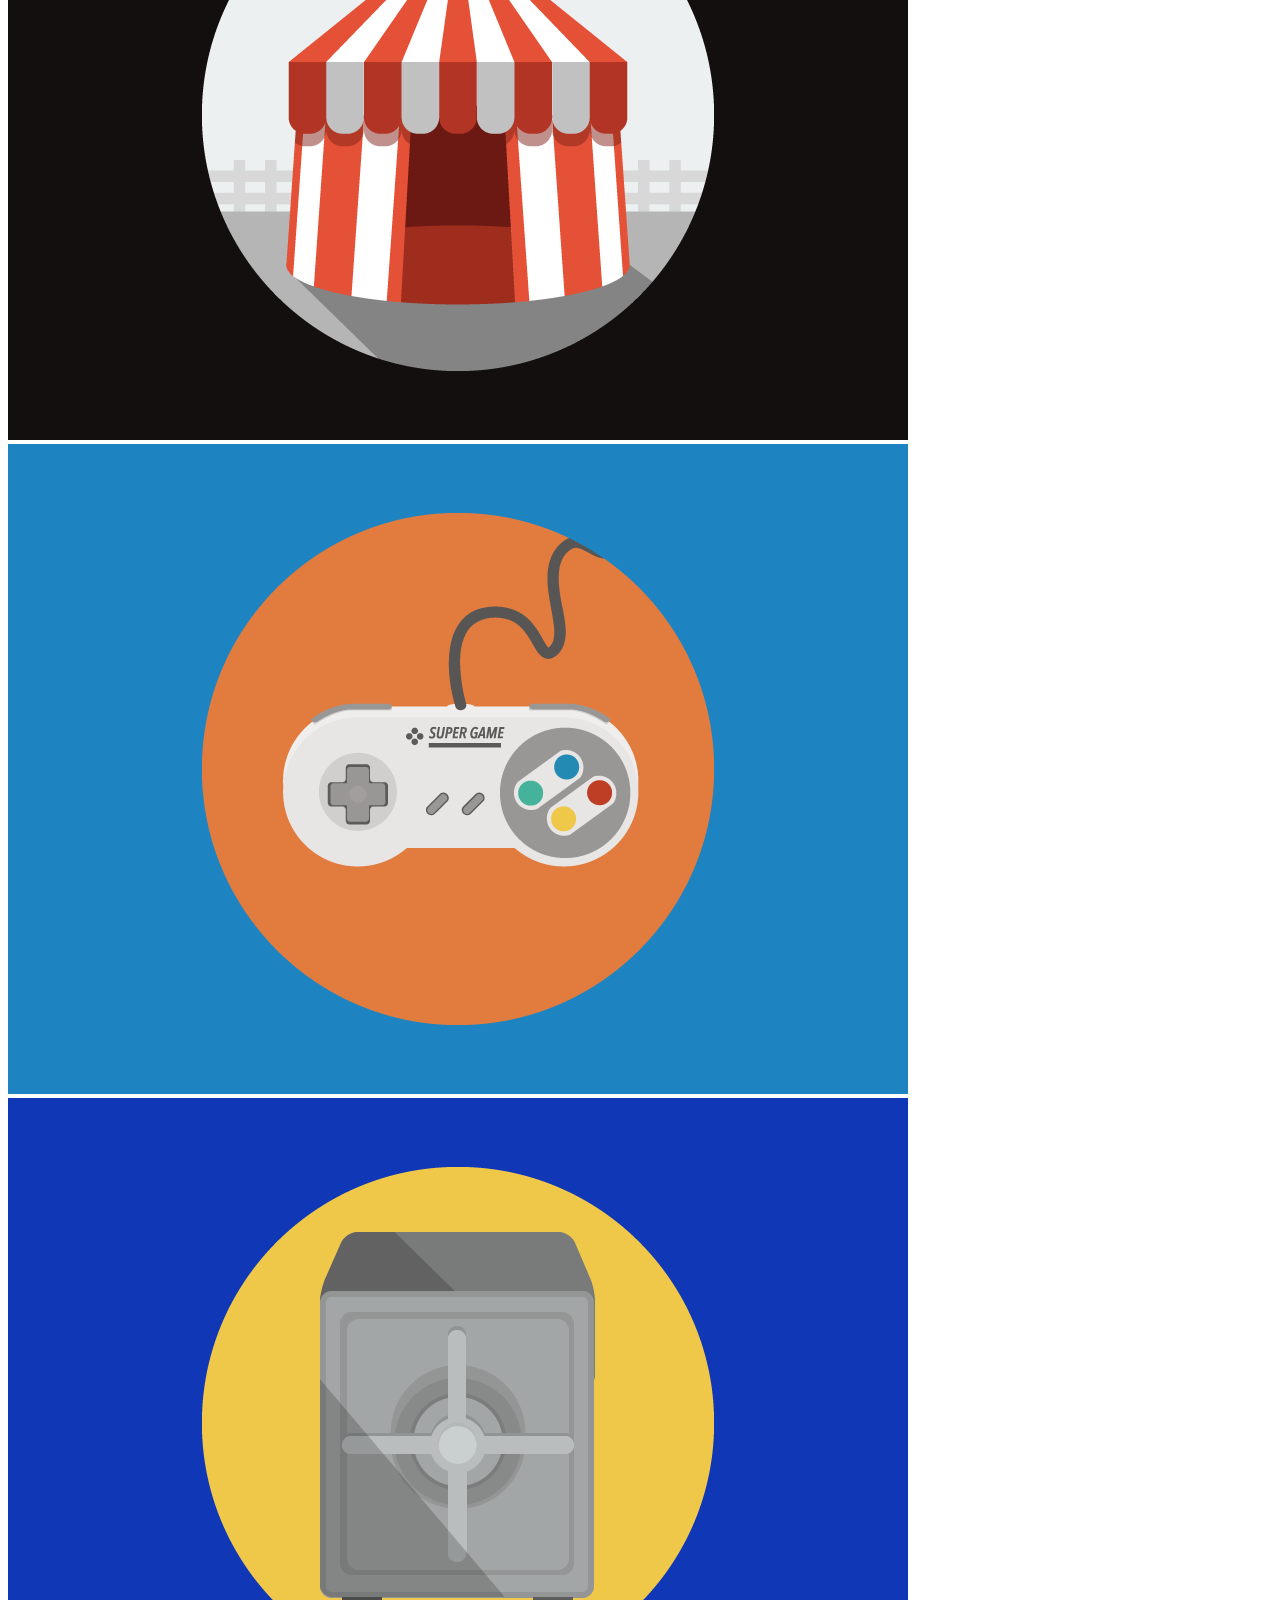
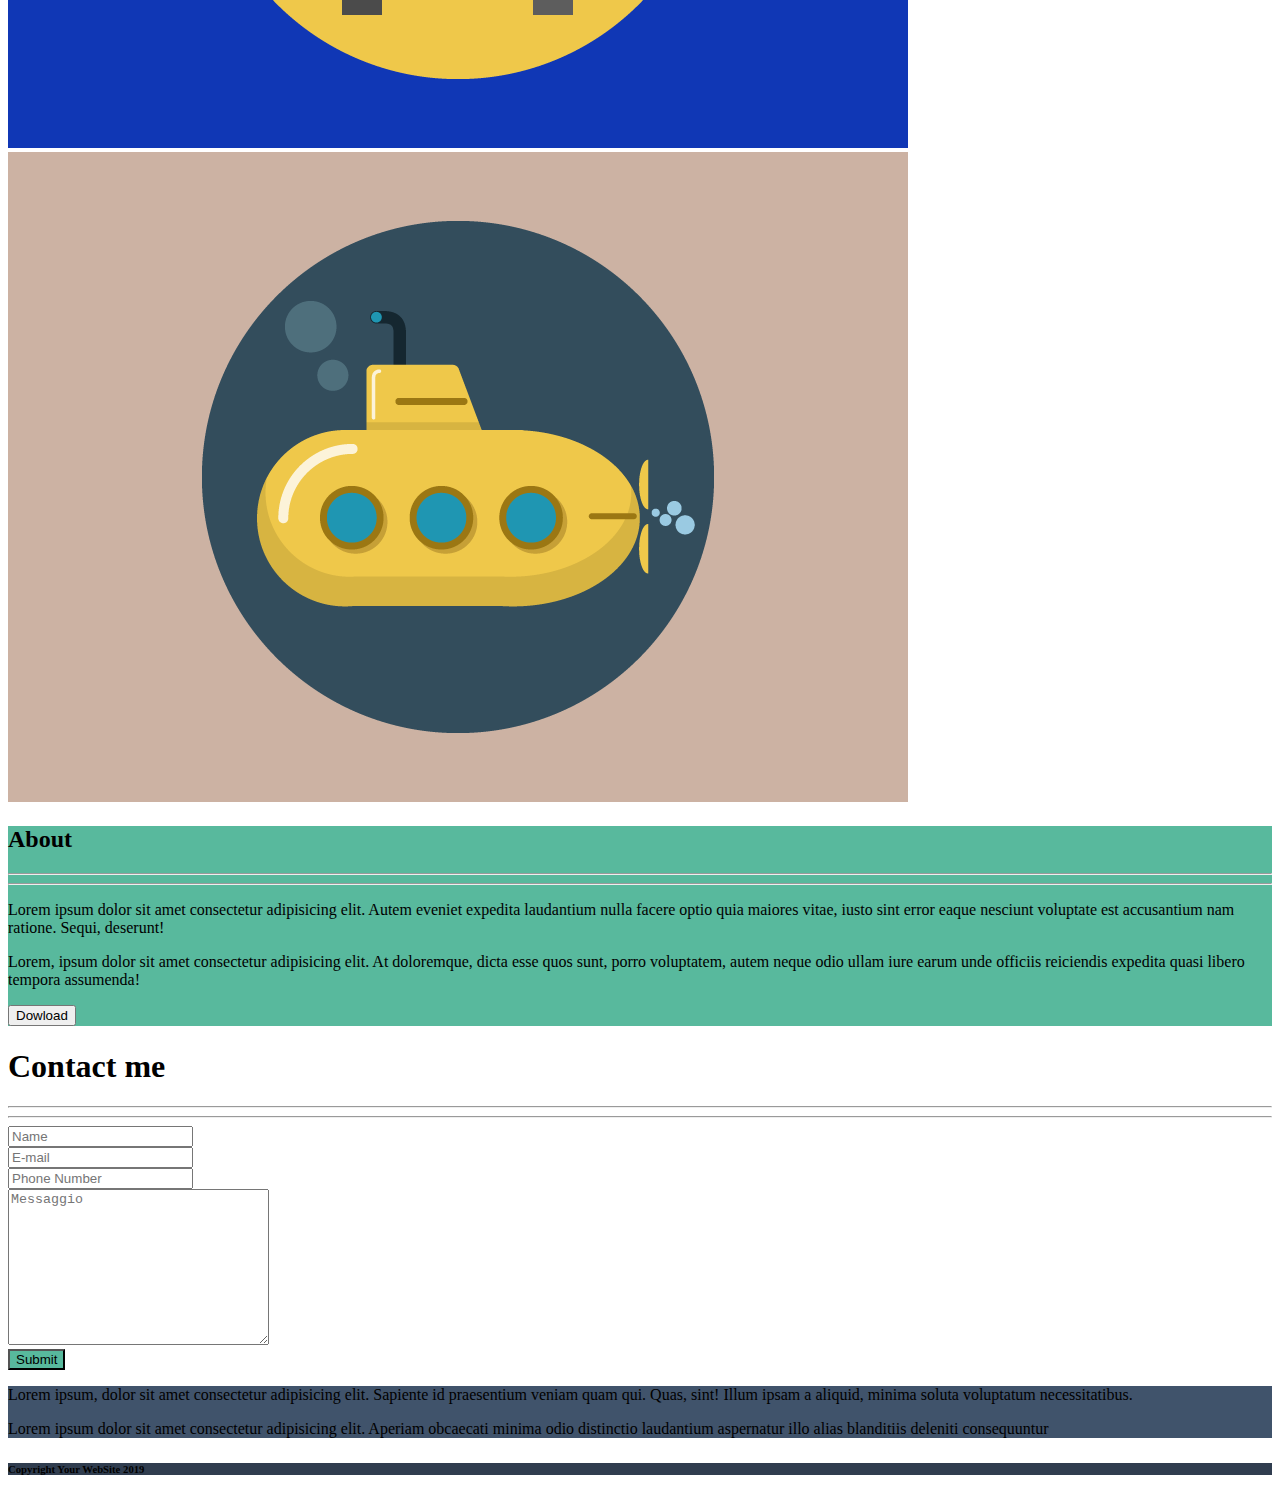
==== commit 38839083: "Input area complete" ====
--- a/index.html
+++ b/index.html
@@ -22,18 +22,19 @@
 </head>
 
 <body>
-
+    <!-- Sezione header -->
     <div class="container-fluid p-0 mb-0 text-white navlink color-new">
         <div class="container ">
             <nav class="navbar navbar-expand-lg  ">
                 <div class="container-fluid">
                     <a class="navbar-brand text-white" href="#">START BOOTSTRAP</a>
-                    <button class="navbar-toggler" type="button text-white" data-bs-toggle="collapse" data-bs-target="#navbarText"
-                        aria-controls="navbarText" aria-expanded="false" aria-label="Toggle navigation">
+                    <button class="navbar-toggler" type="button text-white" data-bs-toggle="collapse"
+                        data-bs-target="#navbarText" aria-controls="navbarText" aria-expanded="false"
+                        aria-label="Toggle navigation">
                         <span class="navbar-toggler-icon"></span>
                     </button>
                     <div class="collapse navbar-collapse justify-content-end" id="navbarText">
-                        
+
                         <span class="navbar-text text-white">
                             <ul class="d-flex gap-2  list-unstyled m-auto  ">
                                 <li>PROFILO</li>
@@ -51,6 +52,10 @@
         </div>
     </div>
 
+    <!-- fine Sezione header -->
+
+    <!-- inizio Jumbotron -->
+
     <div class="container-fluid color-new-1 ">
         <div class="container py-5 ">
             <div class="row d-flex justify-content-center">
@@ -87,6 +92,10 @@
 
     </div>
 
+    <!-- fine Sezione Jumbotron -->
+
+    <!-- Sezione Portfolio  -->
+
     <div class="container-fluid ">
         <div class="container py-5 text-center">
             <h1>PORTFOLIO</h1>
@@ -132,29 +141,135 @@
         </div>
     </div>
 
+    <!-- fine Sezione Portfolio  -->
+
     <div class="container-fluid color-new-1">
 
-        <div class="container text-center text-white py-5">
-            <h2>About</h2>
+        <div class="container text-white py-5">
+            <h2 class="text-center text-uppercase">About</h2>
+
+            <div class="row justify-content-center align-items-center ">
+                <div class="col-6 text-center">
+                    <div class="row align-items-center ">
+                        <div class="col-5">
+                            <hr class="border-4  opacity-100 rounded">
+                        </div>
+                        <div class="col-2">
+                            <i class="fa-solid fa-star"></i>
+                        </div>
+                        <div class="col-5">
+                            <hr class="border-4  opacity-100 rounded">
+                        </div>
+
+                    </div>
+                </div>
+            </div>
+            <div class="row justify-content-center py-3">
+                <div class="col-9 ">
+                    <div class="row">
+
+                        <div class="col-12 col-md-6">
+                            <p>
+                                Lorem ipsum dolor sit amet consectetur adipisicing elit. Autem eveniet expedita
+                                laudantium nulla facere optio quia maiores vitae, iusto sint error eaque nesciunt
+                                voluptate est accusantium nam ratione. Sequi, deserunt!
+                            </p>
+
+                        </div>
+
+                        <div class="col-12 col-md-6">
+                            <p>
+                                Lorem, ipsum dolor sit amet consectetur adipisicing elit. At doloremque, dicta esse quos
+                                sunt, porro voluptatem, autem neque odio ullam iure earum unde officiis reiciendis
+                                expedita quasi libero tempora assumenda!
+                            </p>
+                        </div>
+
+
+
+
+
+                    </div>
+                </div>
+
+
+
+
+
+            </div>
             <div class="row justify-content-center">
-
-                <div class="col-6">
-
-                </div>
-
-                <div class="col-6">
-
-                </div>
-
-
-
-
-
-            </div>
-
-        </div>
-
-
+                <div class="col-3 text-center">
+                    <button type="button" class="btn btn-outline-light"><i class="fa-solid fa-download"></i>
+                        Dowload</button>
+                </div>
+            </div>
+
+
+        </div>
+
+
+    </div>
+
+    <div class="container-fluid">
+        <div class="container py-5">
+            <h1 class="text-center text-uppercase ">Contact me </h1>
+            <div class="row justify-content-center align-items-center ">
+                <div class="col-6 text-center">
+                    <div class="row align-items-center ">
+                        <div class="col-5">
+                            <hr class="border-4  opacity-100 rounded">
+                        </div>
+                        <div class="col-2">
+                            <i class="fa-solid fa-star"></i>
+                        </div>
+                        <div class="col-5">
+                            <hr class="border-4  opacity-100 rounded">
+                        </div>
+
+                    </div>
+                </div>
+            </div>
+            <div class="row justify-content-center  py-3">
+                <div class="col-9 justify-content-center">
+                    <div class="row">
+                        <form>
+                            <div class="border-bottom">
+                                <input class="col-12 p-2 border-0" type="Name" name="Name" id="" placeholder="Name">
+
+                            </div>
+                            <div class="border-bottom">
+                                <input class="col-12 p-2 border-0 " type="Email" name="email" id="" placeholder="E-mail">
+                                
+                            </div>
+
+                            <div class="border-bottom">
+                                <input class="col-12 p-2 border-0 " type="Number" name="Phonenumber" id="" placeholder="Phone Number">
+                               
+                            </div>
+
+                            <div class="border-bottom">
+                                <textarea class="col-12 p-2 border-0 " name="" id="" cols="30" rows="10" placeholder="Messaggio"></textarea>
+                                
+
+                            </div>
+                            
+                            <button class="col-3 my-2 color-new-1 btn text-white" type="submit" class="btn btn-primary">Submit</button>
+
+
+
+
+
+
+
+
+
+                        </form>
+
+                    </div>
+
+                </div>
+            </div>
+        </div>
     </div>
 
     <div class="container-fluid color-new-2 text-white">
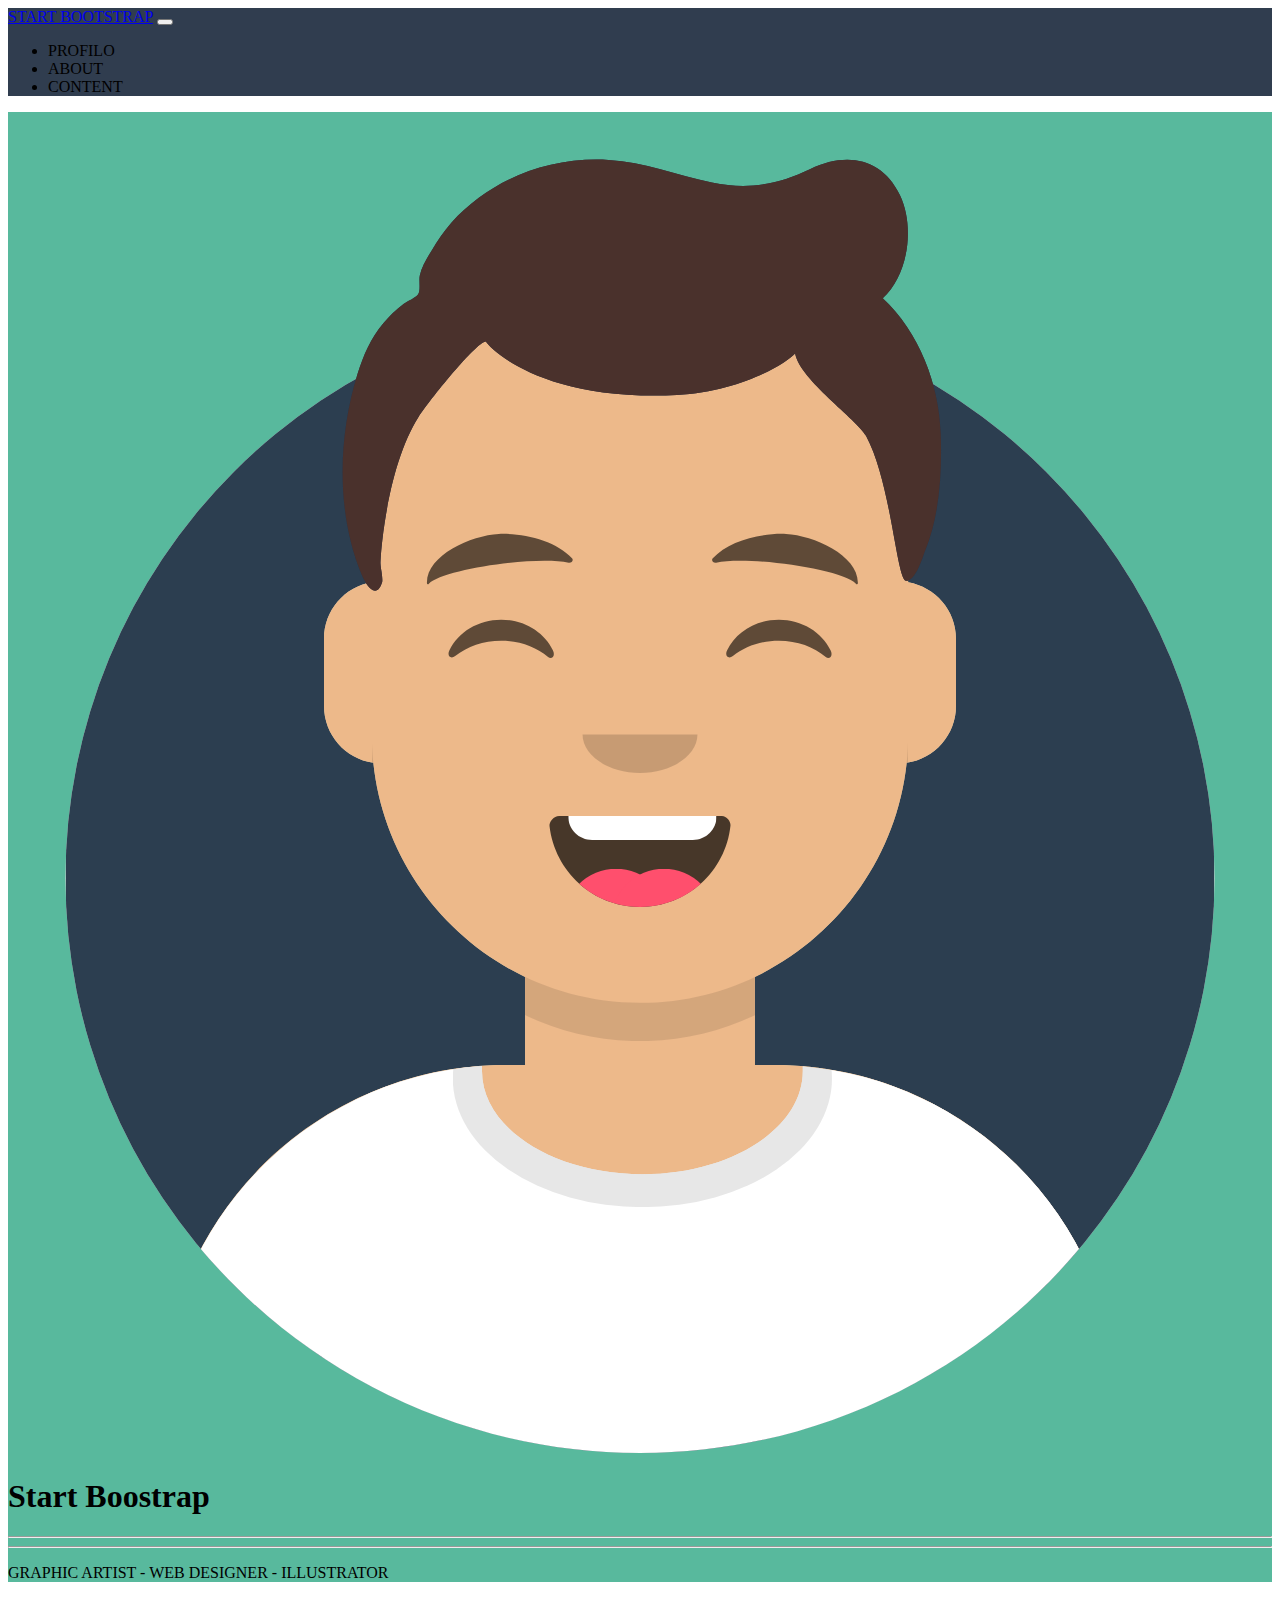
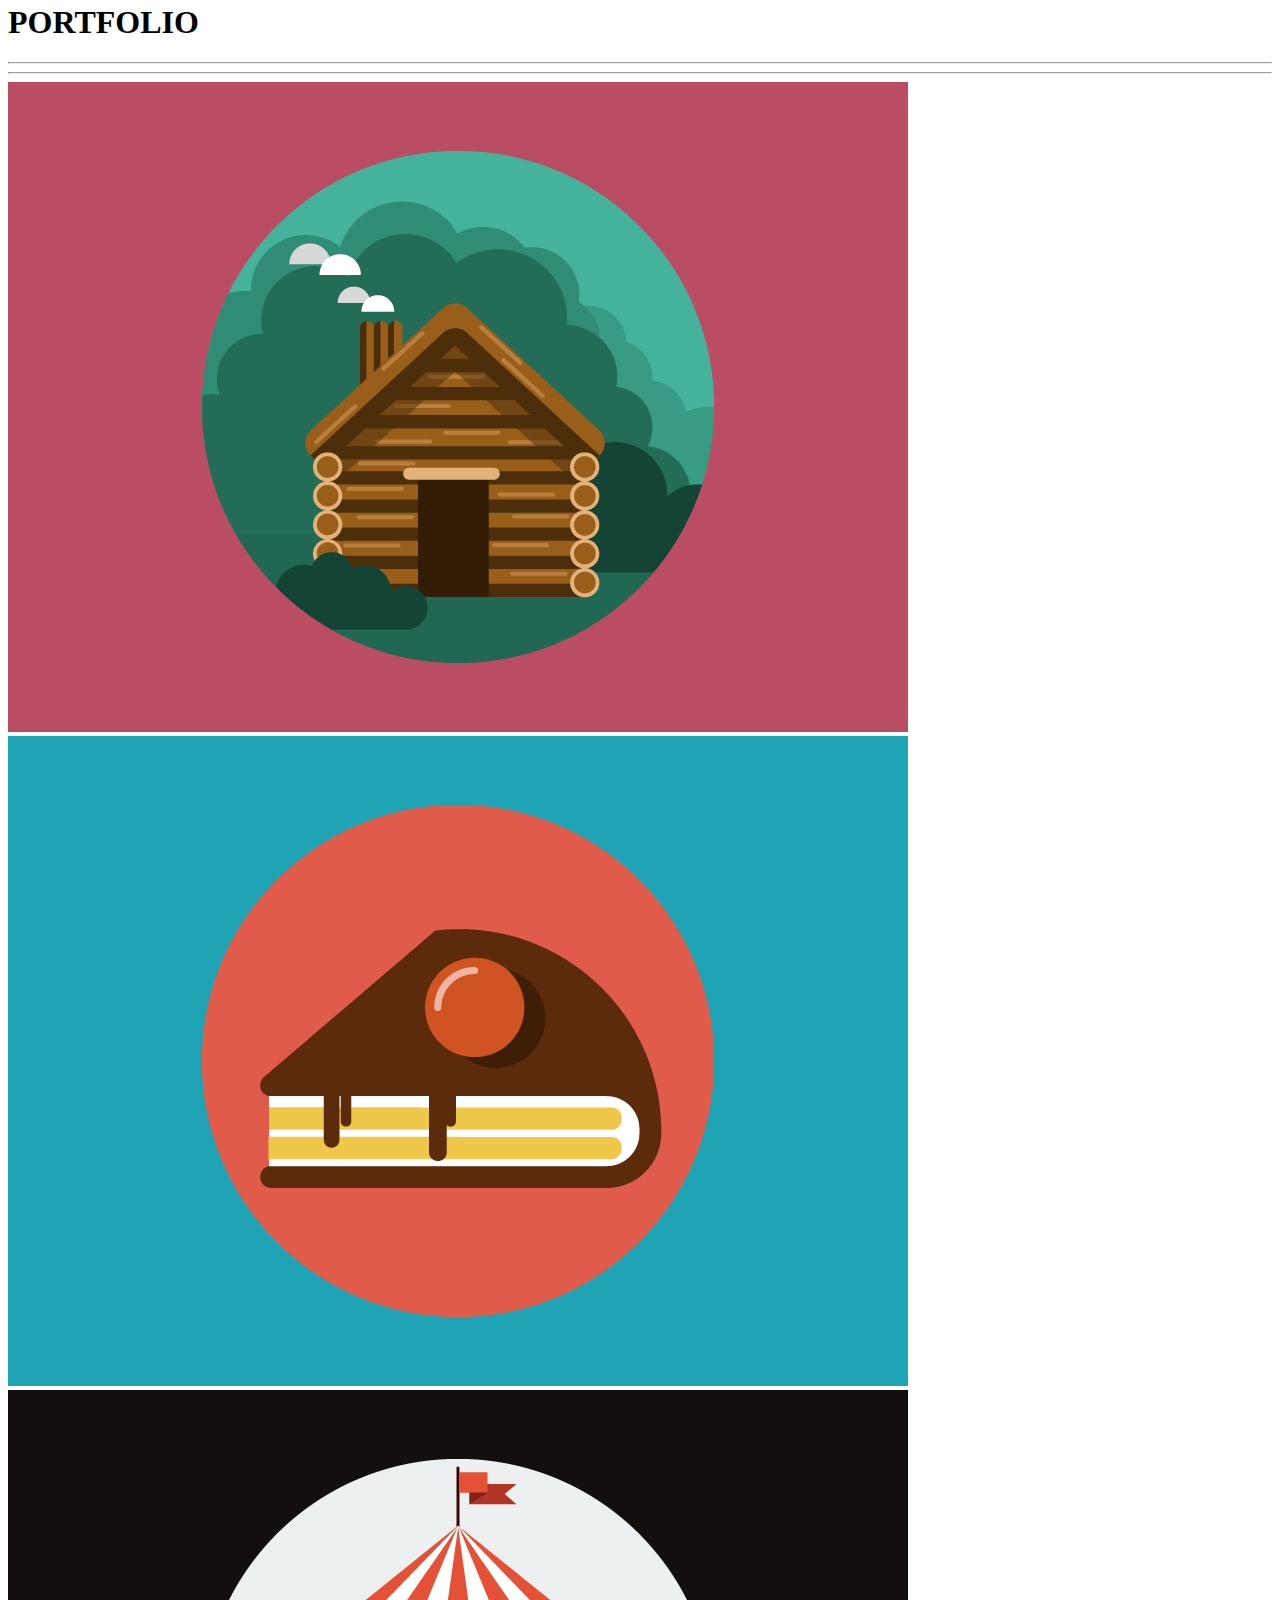
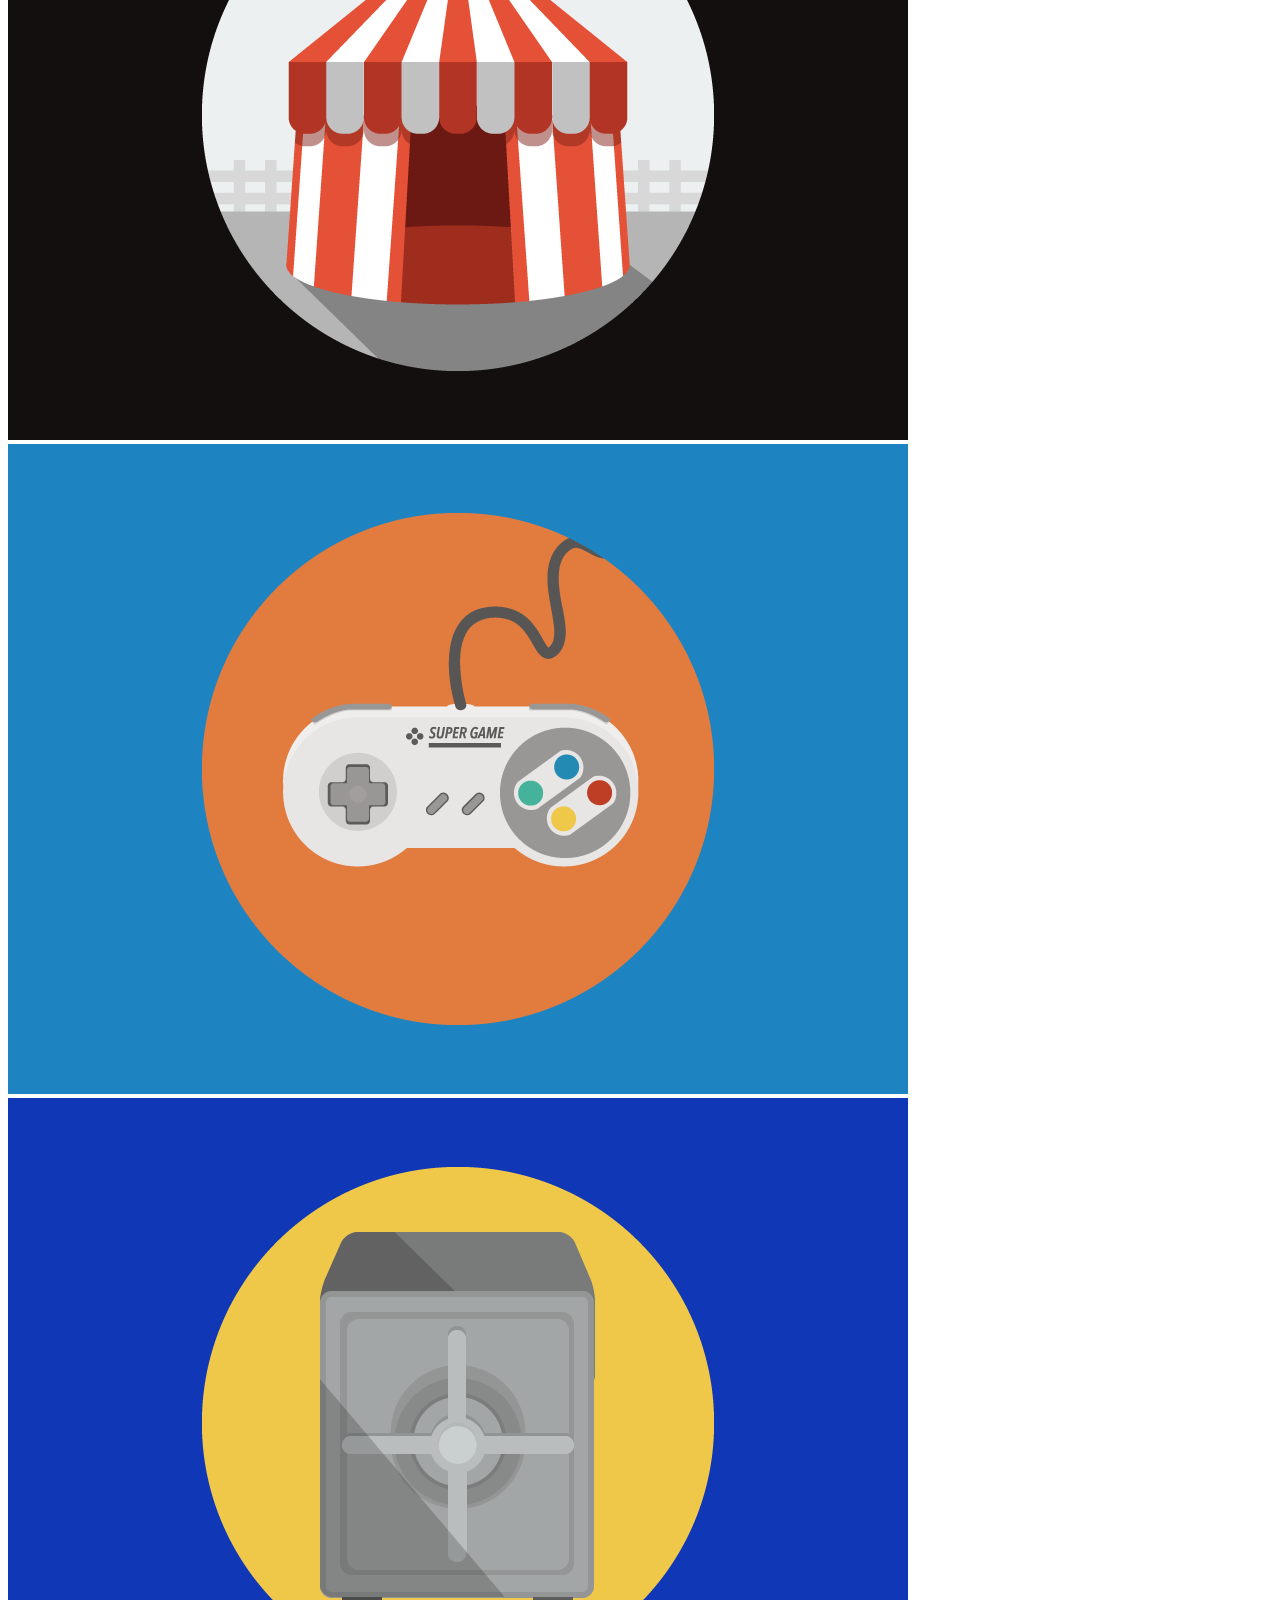
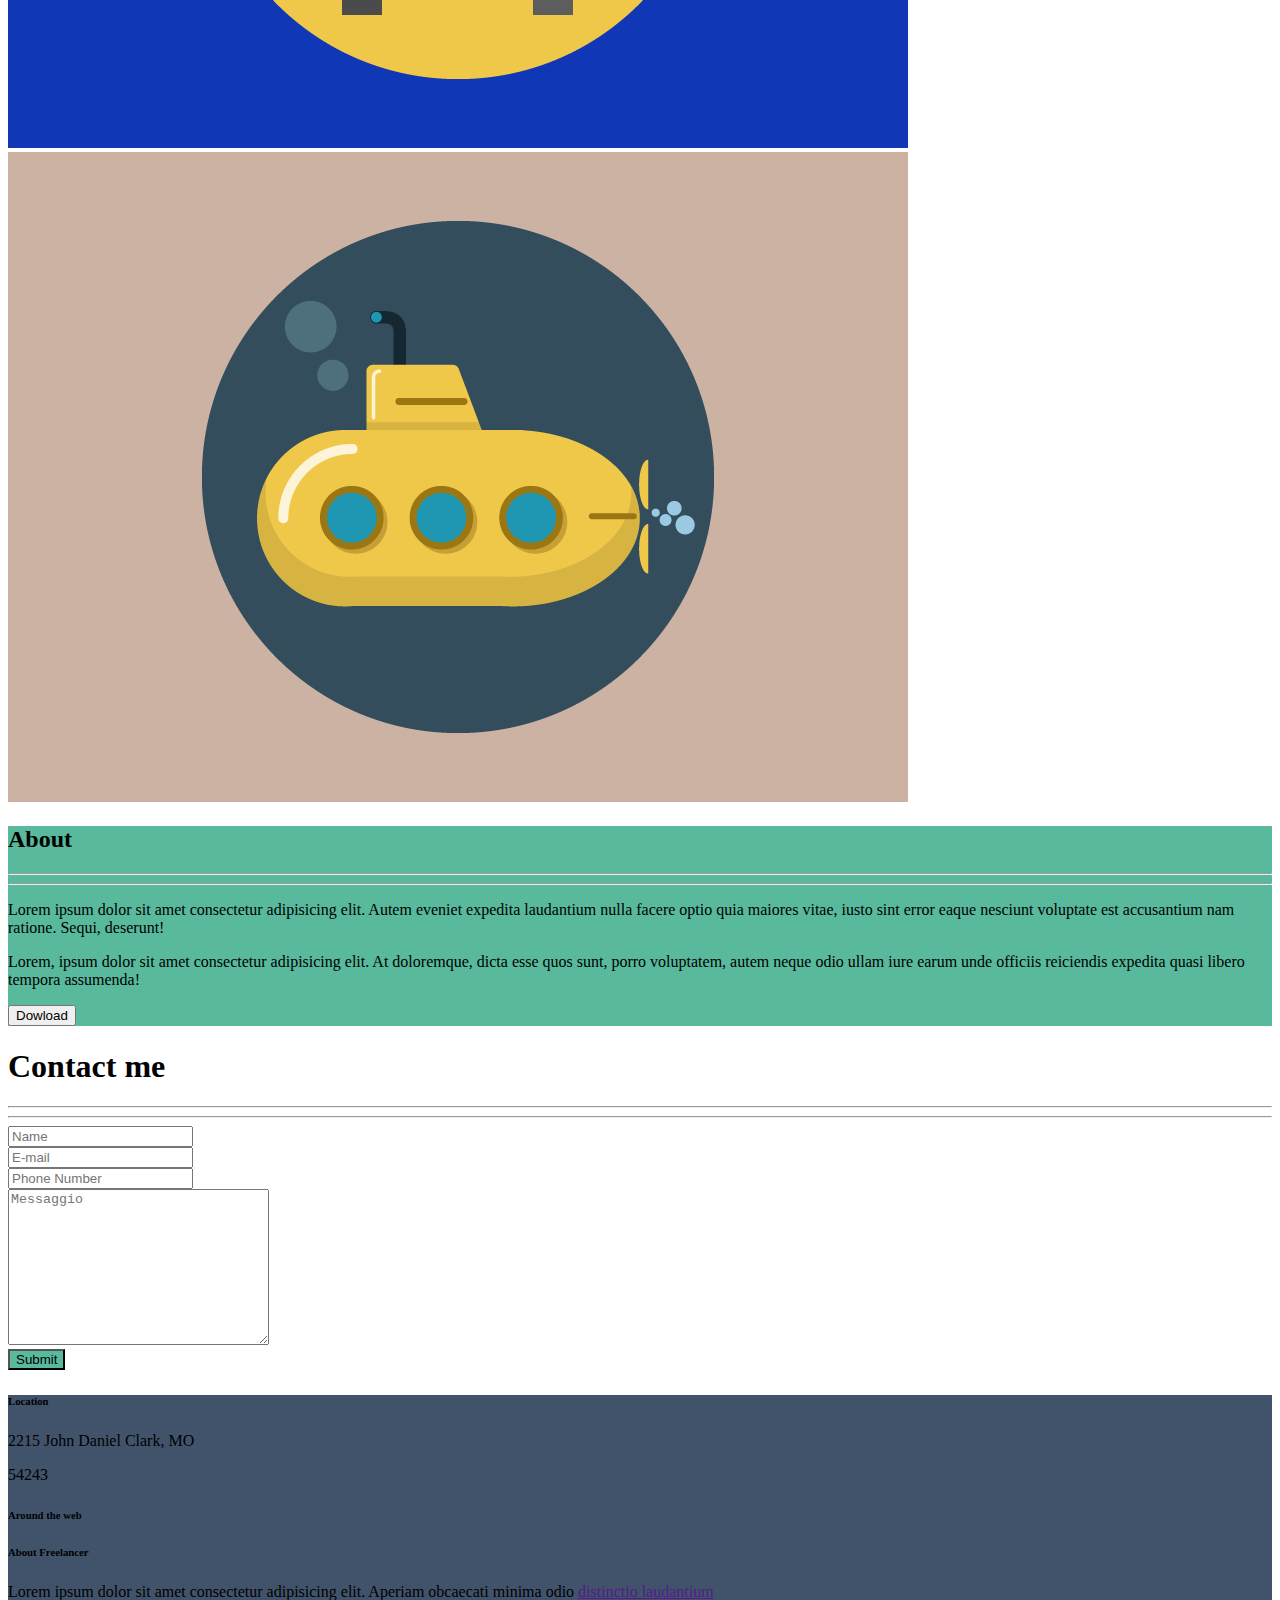
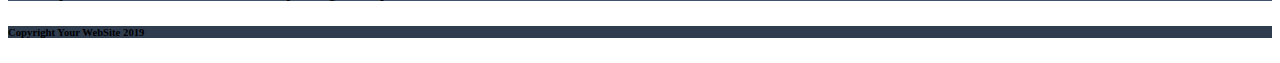
==== commit 0ab96e5f: "esercizio finito" ====
--- a/index.html
+++ b/index.html
@@ -274,17 +274,26 @@
 
     <div class="container-fluid color-new-2 text-white">
         <div class="container">
-            <div class="row flex-wrap">
-                <div class="col-12 col-md-3 ">
-                    <p>Lorem ipsum, dolor sit amet consectetur adipisicing elit. Sapiente id praesentium veniam quam
-                        qui. Quas, sint! Illum ipsam a aliquid, minima soluta voluptatum necessitatibus.</p>
-                </div>
-                <div class="col-12 col-md-3 ">
-
-                </div>
-                <div class="col-12 col-md-3 ">
-                    <p>Lorem ipsum dolor sit amet consectetur adipisicing elit. Aperiam obcaecati minima odio distinctio
-                        laudantium aspernatur illo alias blanditiis deleniti consequuntur</p>
+            <div class="row flex-wrap justify-content-between py-3">
+                <div class="col-12 col-md-3 text-center m-2">
+                    <h6 class="text-uppercase ">Location</h6>
+                    <p>2215 John Daniel Clark, MO</p>
+                    <p>54243</p>
+                </div>
+                <div class="col-12 col-md-3 text-center m-2">
+                    <h6 class="text-uppercase">Around the web</h6>
+                    <div class="row justify-content-between text-center py-2">
+                        <div class="col-2 border p-2 rounded-circle"><i class="fa-brands fa-facebook-f"></i></div>
+                        <div class="col-2 border p-2 rounded-circle"><i class="fa-brands fa-google-plus-g"></i></div>
+                        <div class="col-2 border p-2 rounded-circle"><i class="fa-brands fa-twitter"></i></div>
+                        <div class="col-2 border p-2 rounded-circle"><i class="fa-brands fa-linkedin-in"></i></div>
+                        
+                    </div>
+                </div>
+                <div class="col-12 col-md-3 text-center m-2">
+                    <h6 class="text-uppercase ">About Freelancer</h6>
+                    <p>Lorem ipsum dolor sit amet consectetur adipisicing elit. Aperiam obcaecati minima odio <a class="text-decoration-none link-success " href="">distinctio
+                        laudantium</a> </p>
                 </div>
             </div>
 
